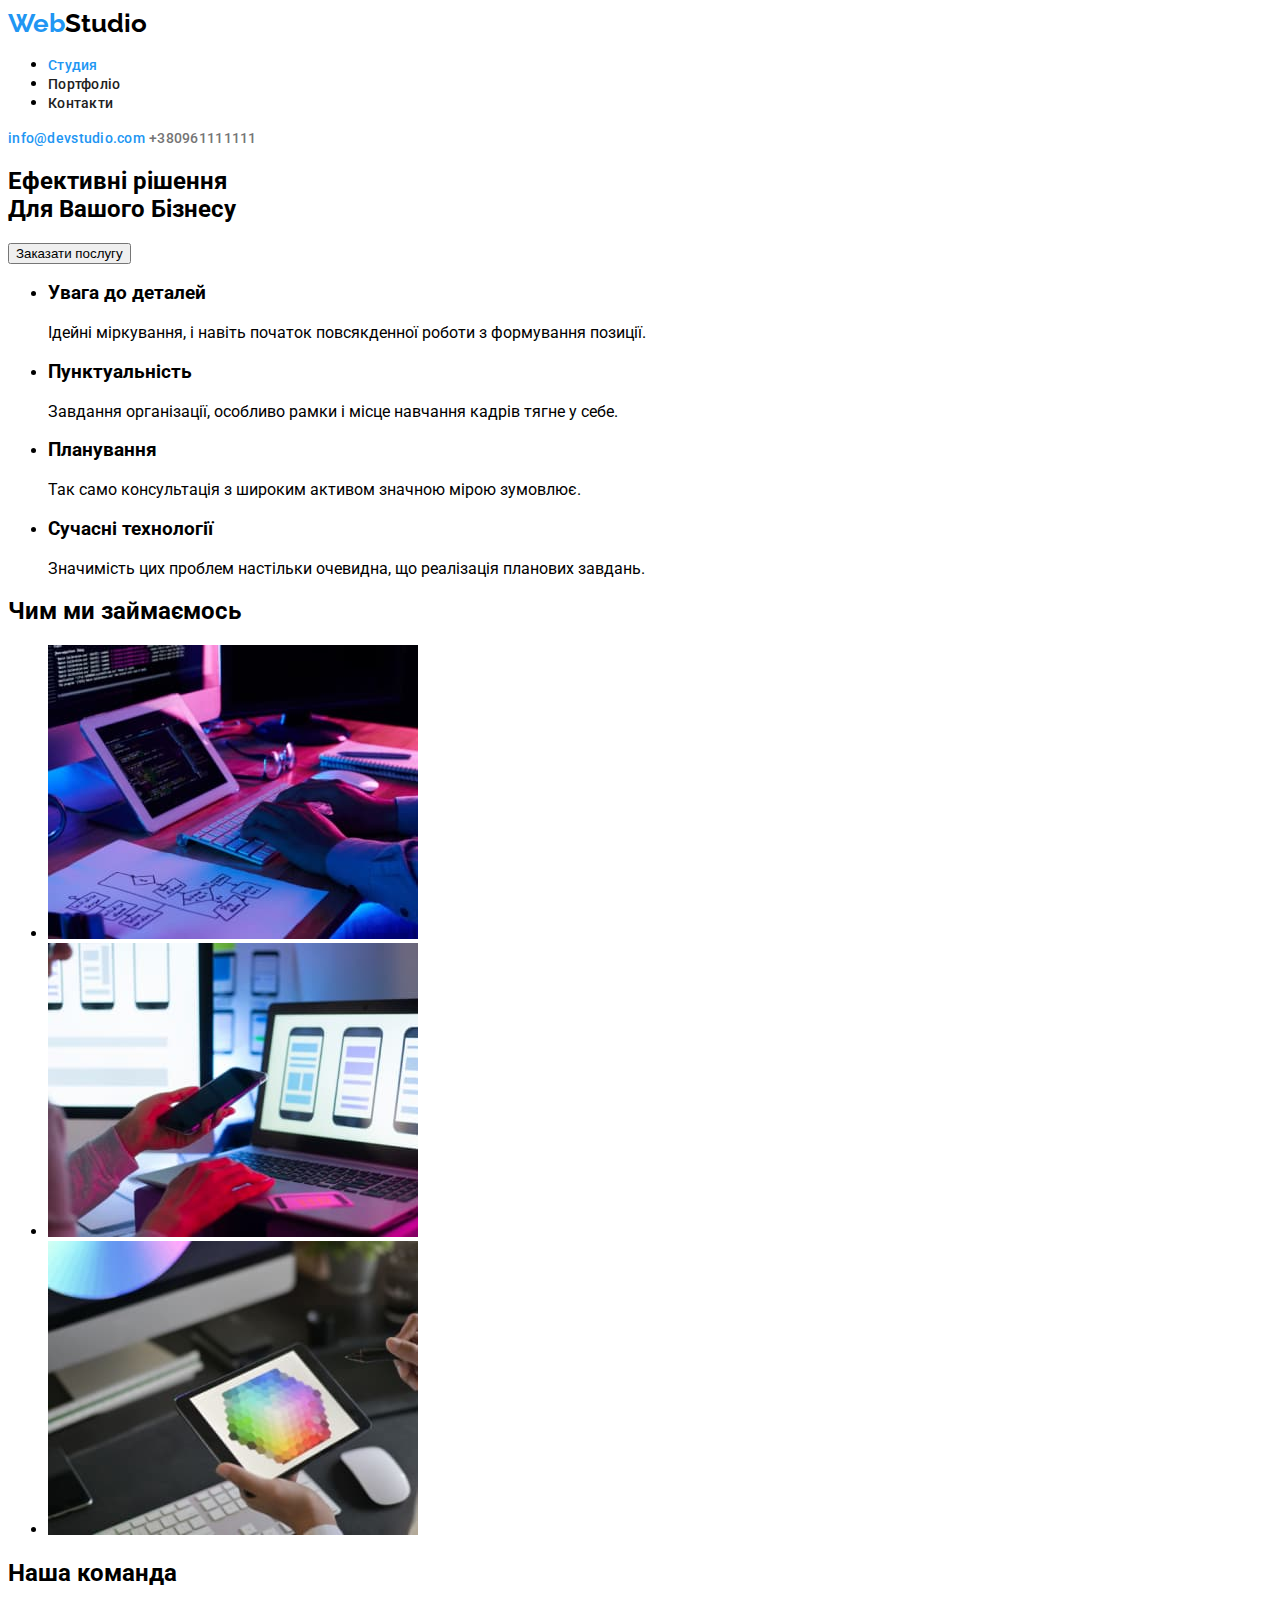
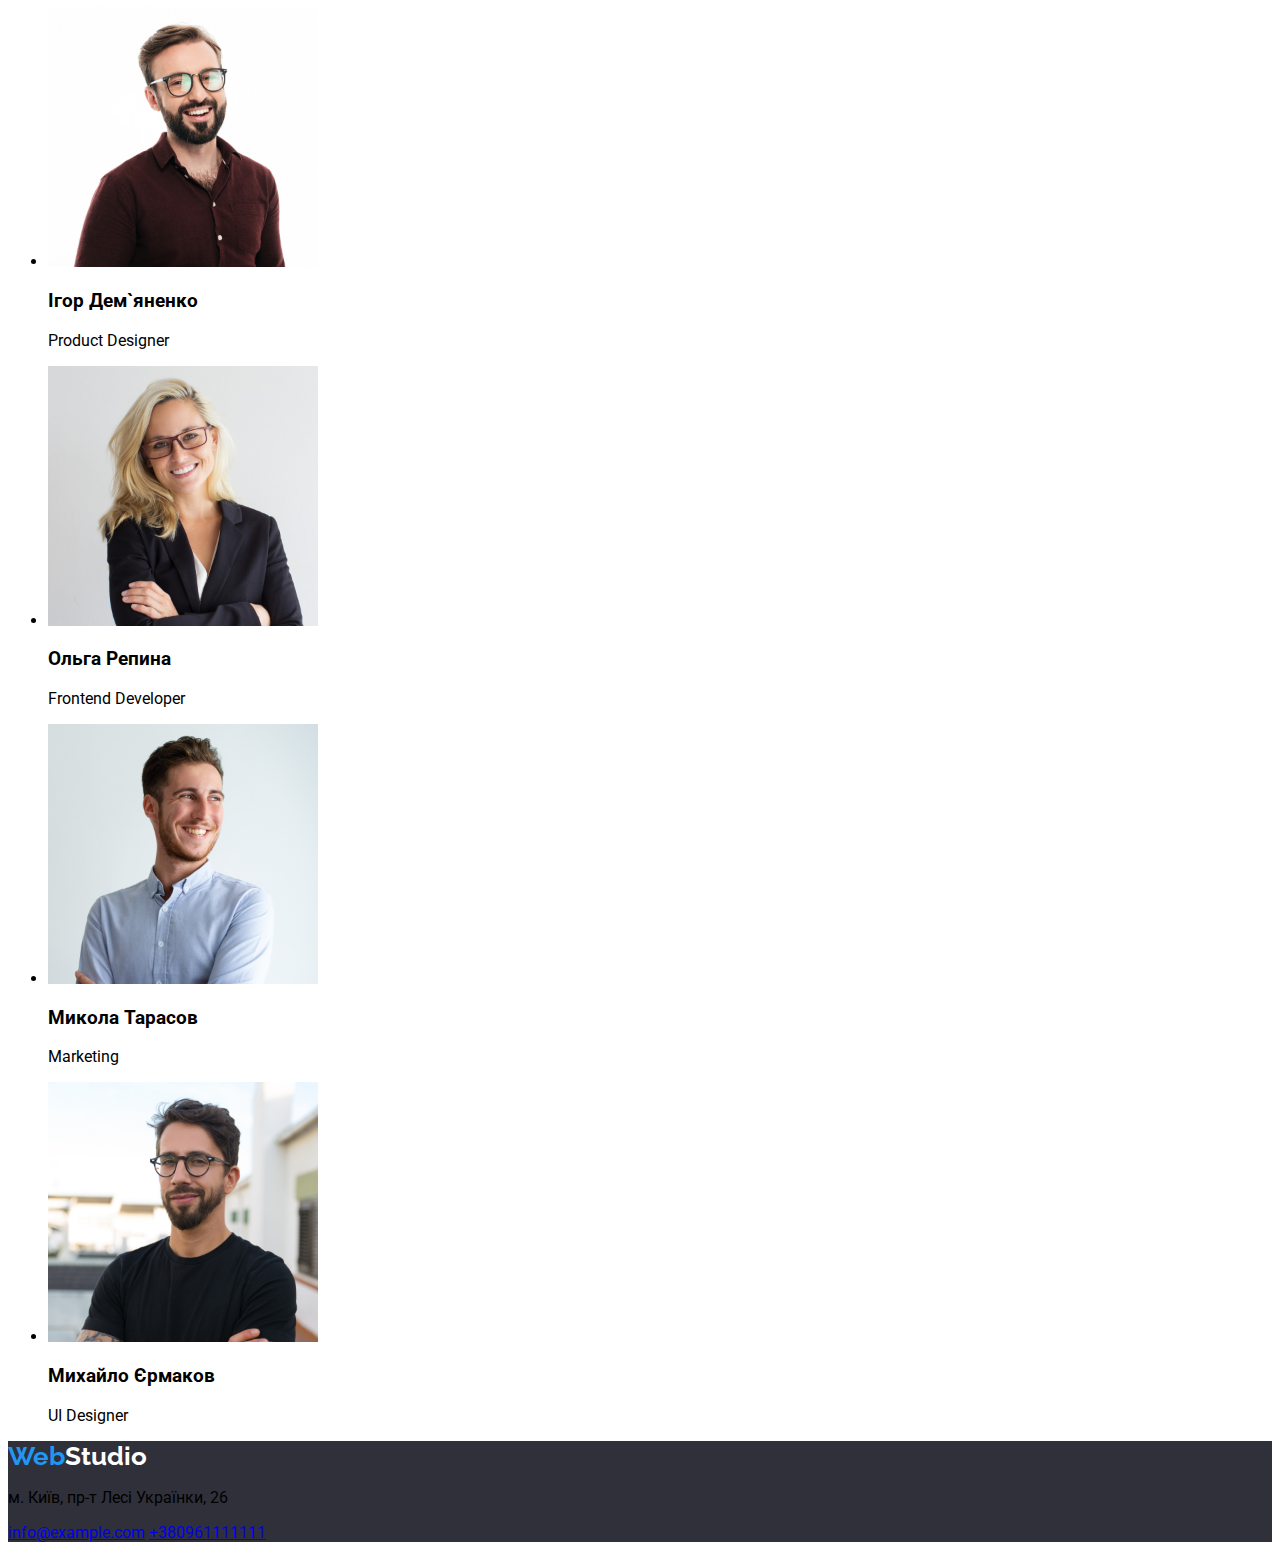
==== index.html @ 63284fcf "styles index" ====
<!DOCTYPE html>
<html lang="en">
  <head>
    <meta charset="UTF-8" />
    <meta http-equiv="X-UA-Compatible" content="IE=edge" />
    <meta name="viewport" content="width=device-width, initial-scale=1.0" />
    <title>Веб студія.Ефективні рішення для вашого бізнесу</title>
    <link rel="preconnect" href="https://fonts.googleapis.com" />
    <link rel="preconnect" href="https://fonts.gstatic.com" crossorigin />
    <link
      href="https://fonts.googleapis.com/css2?family=Raleway:wght@700&family=Roboto:wght@400;500;700;900&display=swap"
      rel="stylesheet"
    />
    <link rel="stylesheet" href="./css/styles.css" />
  </head>
  <body class="body">
    <header class="header">
      <nav class="header-nav">
        <a lang="en" class="logo" href="./index.html"
          ><span class="blue-logo">Web</span>Studio</a
        >
        <ul class="header-list">
          <li class="header-item">
            <a href="./index.html" class="header-link active-link">Студия</a>
          </li>
          <li class="header-item">
            <a href="./portfolio.html" class="header-link">Портфоліо</a>
          </li>
          <li class="header-item">
            <a href="./contacts.html" class="header-link">Контакти</a>
          </li>
        </ul>
      </nav>
      <a href="mailto:info@devstudio.com" class="header-mail active-mail"
        >info@devstudio.com</a
      >
      <a href="tel:+380961111111" class="header-tel active-tel"
        >+380961111111</a
      >
    </header>
    <main>
      <section>
        <h2>Ефективні рішення <br />Для Вашого Бізнесу</h2>
        <button type="button" class="button">Заказати послугу</button>
      </section>
      <section>
        <ul>
          <li>
            <h3>Увага до деталей</h3>
            <p>
              Ідейні міркування, і навіть початок повсякденної роботи з
              формування позиції.
            </p>
          </li>
          <li>
            <h3>Пунктуальність</h3>
            <p>
              Завдання організації, особливо рамки і місце навчання кадрів тягне
              у себе.
            </p>
          </li>
          <li>
            <h3>Планування</h3>
            <p>
              Так само консультація з широким активом значною мірою зумовлює.
            </p>
          </li>
          <li>
            <h3>Сучасні технології</h3>
            <p>
              Значимість цих проблем настільки очевидна, що реалізація планових
              завдань.
            </p>
          </li>
        </ul>
      </section>
      <section>
        <h2>Чим ми займаємось</h2>
        <ul>
          <li><img src="./images/box1.jpg" alt="Лептоп" width="370" /></li>
          <li><img src="./images/box2.jpg" alt="Смартфон" width="370" /></li>
          <li><img src="./images/box3.jpg" alt="Планшет" width="370" /></li>
        </ul>
      </section>
      <section>
        <h2>Наша команда</h2>
        <ul>
          <li>
            <img src="./images/img01.jpg" alt="Product Designer" width="270" />
            <h3>Ігор Дем`яненко</h3>
            <p>Product Designer</p>
          </li>
          <li>
            <img
              src="./images/img02.jpg"
              alt="Frontend Developer"
              width="270"
            />
            <h3>Ольга Репина</h3>
            <p>Frontend Developer</p>
          </li>
          <li>
            <img src="./images/img03.jpg" alt="Marketing" width="270" />
            <h3>Микола Тарасов</h3>
            <p>Marketing</p>
          </li>
          <li>
            <img src="./images/img04.jpg" alt="UI Designer" width="270" />
            <h3>Михайло Єрмаков</h3>
            <p>UI Designer</p>
          </li>
        </ul>
      </section>
    </main>
    <footer class="footer">
      <a lang="en" class="footer-logo" href="./index.html"
        ><span class="blue-logo">Web</span>Studio</a
      >
      <address class="footer-adress">
        <p>м. Київ, пр-т Лесі Українки, 26</p>
        <a href="mailto:info@example.com">info@example.com</a>
        <a href="tel:+380991111111">+380961111111</a>
      </address>
    </footer>
  </body>
</html>
---- css/styles.css ----
.body {
  background-color: #ffffff;
  font-family: Roboto, sans-serif;
}
.header {
}
:root {
  --black-color: #000000;
  --accent-color: #2196f3;
  --primary-bgc: #ffffff;
}
.footer-logo,
.logo {
  text-decoration: none;
  color: var(--black-color);
  font-family: Raleway, sans-serif;
  font-weight: 700;
  font-size: 26px;
  line-height: 1.19;
}
.blue-logo {
  color: var(--accent-color);
}

.footer-logo {
  color: var(--primary-bgc);
}
.header-link {
  text-decoration: none;
  font-weight: 500;
  font-size: 14px;
  line-height: 1.14;
  letter-spacing: 0.02em;
  color: #212121;
}
.active-link {
  color: var(--accent-color);
}
.header-mail,
.header-tel {
  text-decoration: none;
  font-weight: 500;
  font-size: 14px;
  line-height: 1.14;
  letter-spacing: 0.02em;
  color: #757575;
}
.active-mail,
.active-tel:hover {
  color: var(--accent-color);
}
.title {
  font-size: 18 px;
  font-weight: 700;
  line-height: 0.5;
}
.text {
  color: #757575;
  font-size: 16 px;
  line-height: 1.875;
}
.main-btn {
}
. .btn {
  font-family: inherit;
  font-size: 16px;
  line-height: 1.625;
  text-align: center;
  letter-spacing: 0.03em;
  color: #212121;
}
.btn:hover,
.btn:focus {
  background-color: #2196f3;
  color: #ffffff;
}

.*btn-web {
  position: absolute;
  width: 128px;
  height: 38px;
  left: 575px;
  top: 178px;
}
.*main-btn {
  color: #212121;
  background-color: #f5f4fa;
  font-size: 16 px;
  font-weight: 500;
  line-height: 1.875;
}
.*btn-about {
  position: absolute;
  width: 73px;
  height: 38px;
  left: 494px;
  top: 178px;
}
.footer {
  background: #2f303a;
}
.footer-adress {
  text-decoration: none;
  font-style: normal;
}
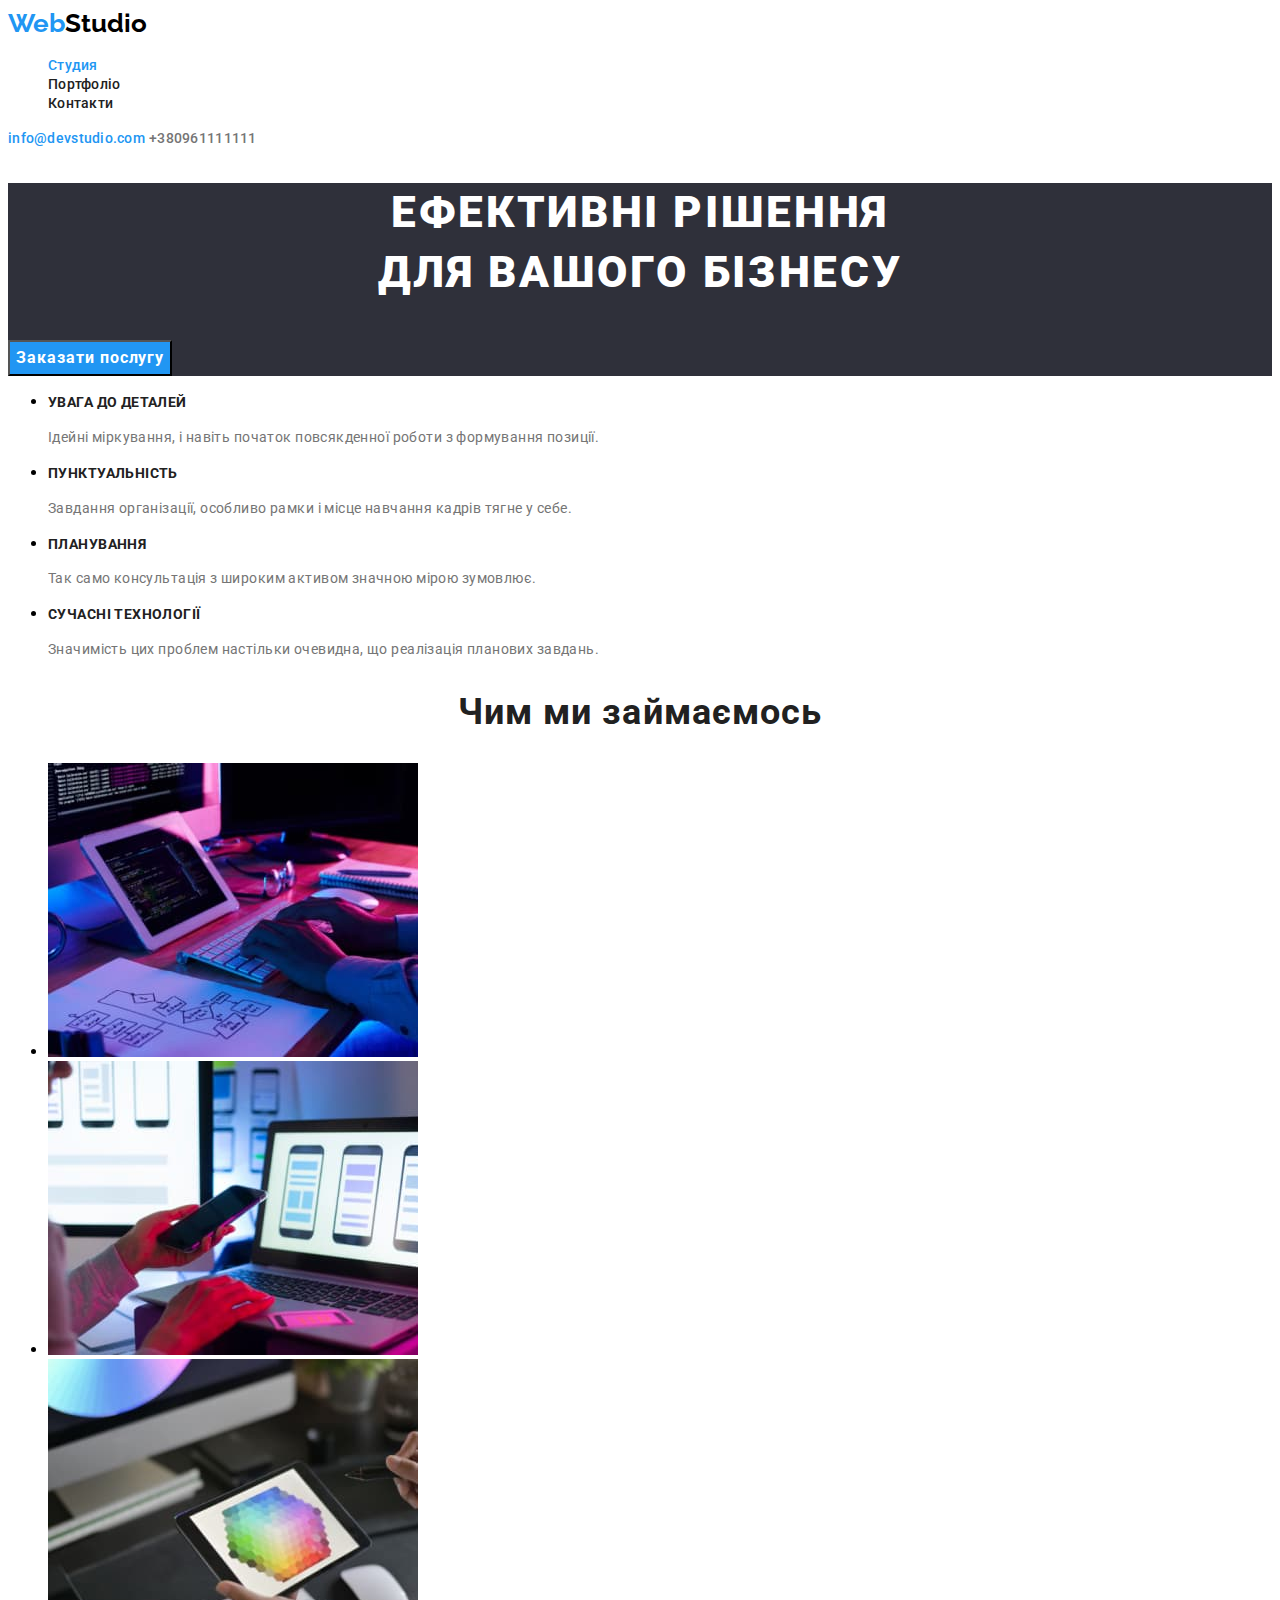
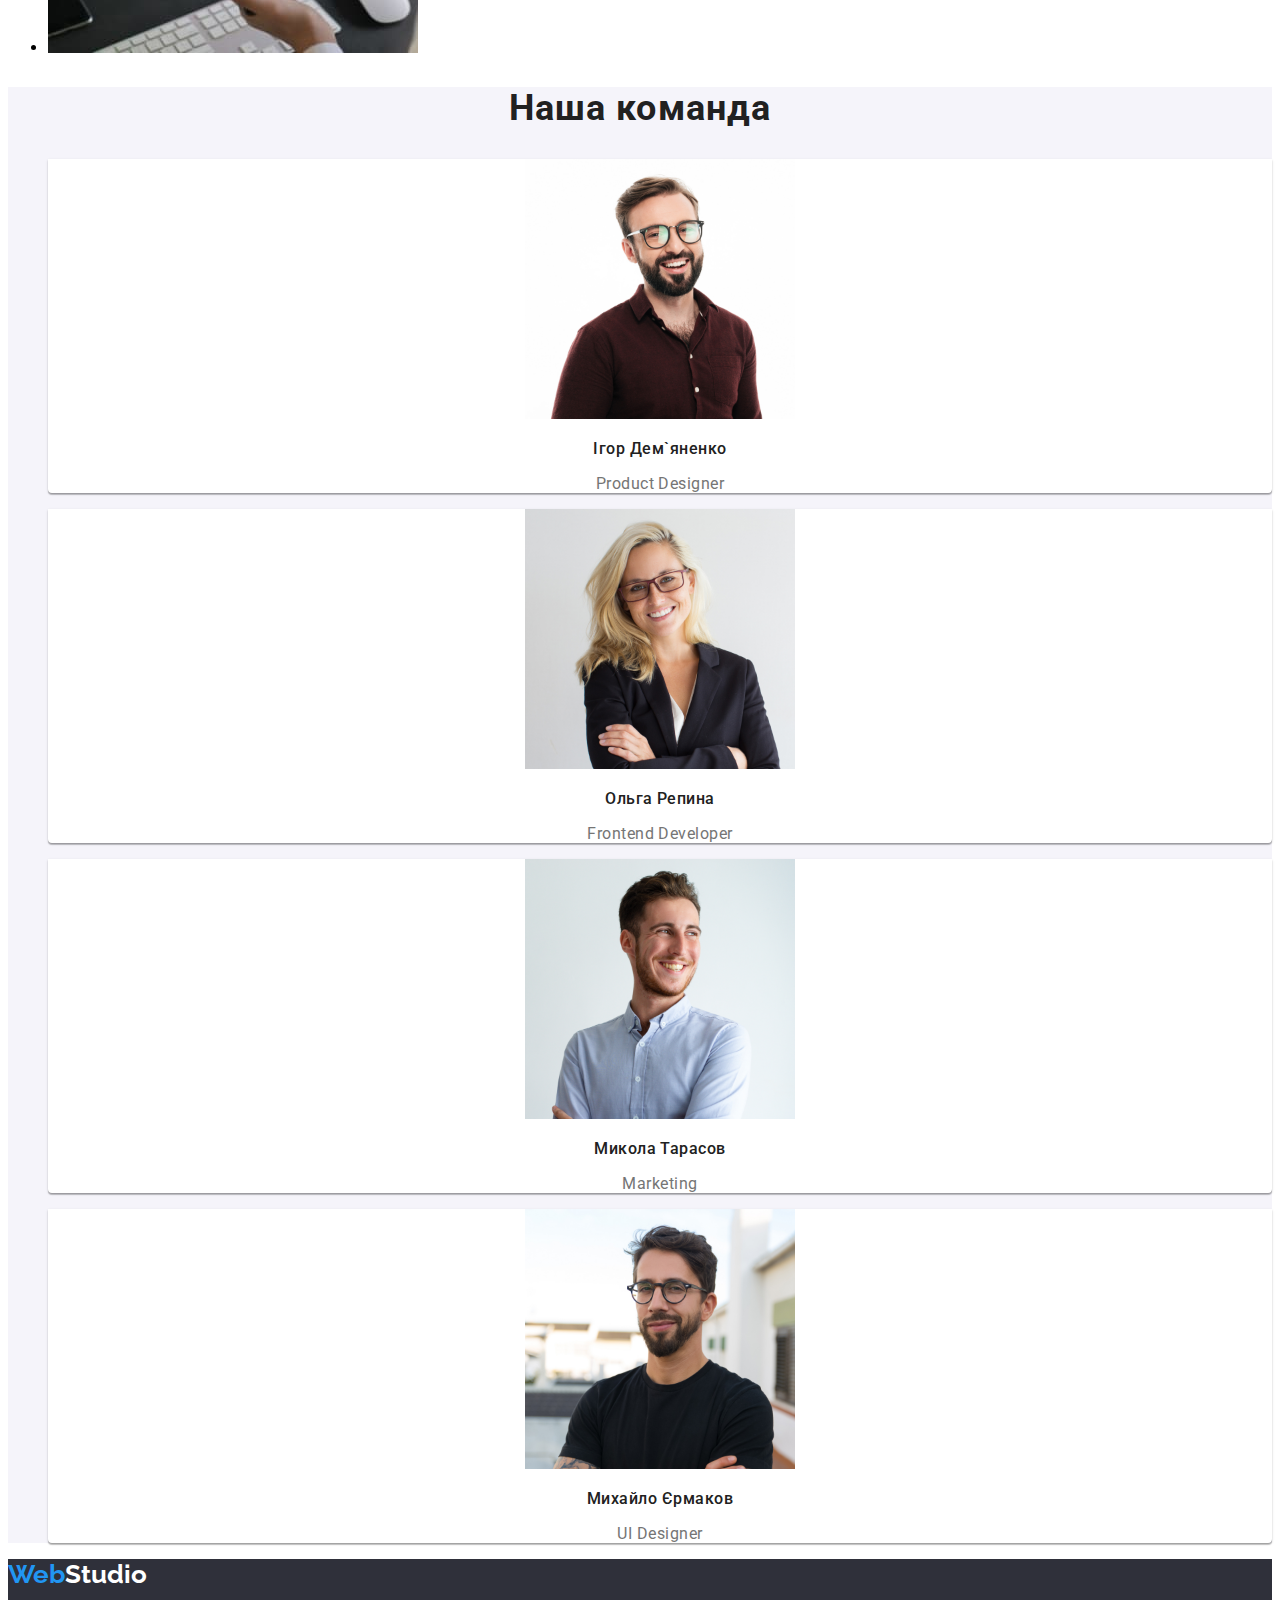
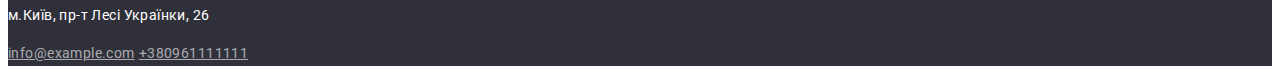
==== commit 15ca6891: "style portfolio" ====
--- a/index.html
+++ b/index.html
@@ -39,75 +39,97 @@
       >
     </header>
     <main>
-      <section>
-        <h2>Ефективні рішення <br />Для Вашого Бізнесу</h2>
-        <button type="button" class="button">Заказати послугу</button>
+      <section class="hero">
+        <h2 class="hero-title">Ефективні рішення <br />Для Вашого Бізнесу</h2>
+        <button type="button" class="hero-btn">Заказати послугу</button>
       </section>
       <section>
         <ul>
-          <li>
-            <h3>Увага до деталей</h3>
-            <p>
+          <li class="preference">
+            <h3 class="preference-title">Увага до деталей</h3>
+            <p class="preference-text">
               Ідейні міркування, і навіть початок повсякденної роботи з
               формування позиції.
             </p>
           </li>
           <li>
-            <h3>Пунктуальність</h3>
-            <p>
+            <h3 class="preference-title">Пунктуальність</h3>
+            <p class="preference-text">
               Завдання організації, особливо рамки і місце навчання кадрів тягне
               у себе.
             </p>
           </li>
           <li>
-            <h3>Планування</h3>
-            <p>
+            <h3 class="preference-title">Планування</h3>
+            <p class="preference-text">
               Так само консультація з широким активом значною мірою зумовлює.
             </p>
           </li>
           <li>
-            <h3>Сучасні технології</h3>
-            <p>
+            <h3 class="preference-title">Сучасні технології</h3>
+            <p class="preference-text">
               Значимість цих проблем настільки очевидна, що реалізація планових
               завдань.
             </p>
           </li>
         </ul>
       </section>
-      <section>
-        <h2>Чим ми займаємось</h2>
-        <ul>
-          <li><img src="./images/box1.jpg" alt="Лептоп" width="370" /></li>
-          <li><img src="./images/box2.jpg" alt="Смартфон" width="370" /></li>
-          <li><img src="./images/box3.jpg" alt="Планшет" width="370" /></li>
+      <section class="work">
+        <h2 class="work-title">Чим ми займаємось</h2>
+        <ul class="work-list">
+          <li class="list-image-lap">
+            <img src="./images/box1.jpg" alt="Лептоп" width="370" />
+          </li>
+          <li class="list-image-smart">
+            <img src="./images/box2.jpg" alt="Смартфон" width="370" />
+          </li>
+          <li class="list-image-plan">
+            <img src="./images/box3.jpg" alt="Планшет" width="370" />
+          </li>
         </ul>
       </section>
-      <section>
-        <h2>Наша команда</h2>
-        <ul>
-          <li>
-            <img src="./images/img01.jpg" alt="Product Designer" width="270" />
-            <h3>Ігор Дем`яненко</h3>
-            <p>Product Designer</p>
+      <section class="team">
+        <h2 class="team-title">Наша команда</h2>
+        <ul class="team-list">
+          <li class="team-item-ihor">
+            <img
+              class="image-igor"
+              src="./images/img01.jpg"
+              alt="Product Designer"
+              width="270"
+            />
+            <h3 class="team-name">Ігор Дем`яненко</h3>
+            <p class="team-trade">Product Designer</p>
           </li>
-          <li>
+          <li class="team-item-olha">
             <img
+              class="image-olha"
               src="./images/img02.jpg"
               alt="Frontend Developer"
               width="270"
             />
-            <h3>Ольга Репина</h3>
-            <p>Frontend Developer</p>
+            <h3 class="team-name">Ольга Репина</h3>
+            <p class="team-trade">Frontend Developer</p>
           </li>
-          <li>
-            <img src="./images/img03.jpg" alt="Marketing" width="270" />
-            <h3>Микола Тарасов</h3>
-            <p>Marketing</p>
+          <li class="team-item-nik">
+            <img
+              class="image-nik"
+              src="./images/img03.jpg"
+              alt="Marketing"
+              width="270"
+            />
+            <h3 class="team-name">Микола Тарасов</h3>
+            <p class="team-trade">Marketing</p>
           </li>
-          <li>
-            <img src="./images/img04.jpg" alt="UI Designer" width="270" />
-            <h3>Михайло Єрмаков</h3>
-            <p>UI Designer</p>
+          <li class="team-item-miha">
+            <img
+              class="image-miha"
+              src="./images/img04.jpg"
+              alt="UI Designer"
+              width="270"
+            />
+            <h3 class="team-name">Михайло Єрмаков</h3>
+            <p class="team-trade">UI Designer</p>
           </li>
         </ul>
       </section>
@@ -116,10 +138,12 @@
       <a lang="en" class="footer-logo" href="./index.html"
         ><span class="blue-logo">Web</span>Studio</a
       >
-      <address class="footer-adress">
-        <p>м. Київ, пр-т Лесі Українки, 26</p>
-        <a href="mailto:info@example.com">info@example.com</a>
-        <a href="tel:+380991111111">+380961111111</a>
+      <address>
+        <p class="footer-adress">м.Київ, пр-т Лесі Українки, 26</p>
+        <a href="mailto:info@example.com" class="footer-mail"
+          >info@example.com</a
+        >
+        <a href="tel:+380991111111" class="footer-tel">+380961111111</a>
       </address>
     </footer>
   </body>
--- a/css/styles.css
+++ b/css/styles.css
@@ -1,13 +1,17 @@
 .body {
   background-color: #ffffff;
   font-family: Roboto, sans-serif;
-}
-.header {
 }
 :root {
   --black-color: #000000;
   --accent-color: #2196f3;
   --primary-bgc: #ffffff;
+  --black-link: #212121;
+  --grey-heder: #757575;
+  --black-hero: #2f303a;
+  --blue-hover: #188ce8;
+  --team-bg: #f5f4fa;
+  --border-white: #eeeeee;
 }
 .footer-logo,
 .logo {
@@ -21,7 +25,6 @@
 .blue-logo {
   color: var(--accent-color);
 }
-
 .footer-logo {
   color: var(--primary-bgc);
 }
@@ -31,51 +34,164 @@
   font-size: 14px;
   line-height: 1.14;
   letter-spacing: 0.02em;
-  color: #212121;
+  color: var(--black-link);
 }
 .active-link {
   color: var(--accent-color);
 }
-.header-mail,
-.header-tel {
+
+.header-tel,
+.header-mail {
   text-decoration: none;
   font-weight: 500;
   font-size: 14px;
   line-height: 1.14;
   letter-spacing: 0.02em;
-  color: #757575;
+  color: var(--grey-heder);
 }
 .active-mail,
 .active-tel:hover {
   color: var(--accent-color);
 }
-.title {
-  font-size: 18 px;
-  font-weight: 700;
-  line-height: 0.5;
-}
-.text {
-  color: #757575;
-  font-size: 16 px;
+.hero {
+  background: var(--black-hero);
+}
+.hero-title {
+  font-weight: 900;
+  font-size: 44px;
+  line-height: 1.36;
+  text-align: center;
+  letter-spacing: 0.06em;
+  text-transform: uppercase;
+  color: var(--primary-bgc);
+}
+.hero-btn {
+  background-color: var(--accent-color);
+  font-family: inherit;
+  font-weight: 700;
+  font-size: 16px;
   line-height: 1.875;
-}
-.main-btn {
-}
-. .btn {
-  font-family: inherit;
-  font-size: 16px;
-  line-height: 1.625;
-  text-align: center;
-  letter-spacing: 0.03em;
-  color: #212121;
-}
-.btn:hover,
-.btn:focus {
-  background-color: #2196f3;
-  color: #ffffff;
-}
-
-.*btn-web {
+  align-items: center;
+  text-align: center;
+  letter-spacing: 0.06em;
+  color: var(--primary-bgc);
+}
+.hero-btn:hover,
+.hero-btn:focus {
+  background-color: var(--blue-hover);
+  color: var(--primary-bgc);
+}
+.preference {
+}
+.preference-title {
+  font-weight: 700;
+  font-size: 14px;
+  line-height: 1.14;
+  letter-spacing: 0.03em;
+  text-transform: uppercase;
+  color: var(--black-link);
+}
+.preference-text {
+  font-weight: 400;
+  font-size: 14px;
+  line-height: 24px;
+  letter-spacing: 0.03em;
+  color: var(--grey-heder);
+}
+/*.work {
+}*/
+.work-title {
+  font-weight: 700;
+  font-size: 36px;
+  line-height: 1.17;
+  text-align: center;
+  letter-spacing: 0.03em;
+  color: var(--black-link);
+}
+/*.work-list {
+}
+.list-image-lap {
+}
+.list-image-smart {
+}
+.list-image-plan {
+}*/
+
+.team {
+  background-color: var(--team-bg);
+}
+.team-title {
+  font-weight: 700;
+  font-size: 36px;
+  line-height: 1.17;
+  text-align: center;
+  letter-spacing: 0.03em;
+  color: var(--black-link);
+}
+
+.team-list,
+.header-list,
+.main-btn,
+.main-item {
+  list-style-type: none;
+}
+.team-item-ihor {
+  background: var(--primary-bgc);
+  text-align: center;
+  color: var(--black-link);
+  box-shadow: 0px 1px 3px rgba(0, 0, 0, 0.12), 0px 1px 1px rgba(0, 0, 0, 0.14),
+    0px 2px 1px rgba(0, 0, 0, 0.2);
+  border-radius: 0px 0px 4px 4px;
+}
+.image-igor {
+  background: url(4853);
+  border-radius: 0px;
+}
+.team-item-olha {
+  background: var(--primary-bgc);
+  text-align: center;
+  color: var(--black-link);
+  box-shadow: 0px 1px 3px rgba(0, 0, 0, 0.12), 0px 1px 1px rgba(0, 0, 0, 0.14),
+    0px 2px 1px rgba(0, 0, 0, 0.2);
+  border-radius: 0px 0px 4px 4px;
+}
+.team-item-nik {
+  background: var(--primary-bgc);
+  text-align: center;
+  box-shadow: 0px 1px 3px rgba(0, 0, 0, 0.12), 0px 1px 1px rgba(0, 0, 0, 0.14),
+    0px 2px 1px rgba(0, 0, 0, 0.2);
+  border-radius: 0px 0px 4px 4px;
+}
+.team-item-miha {
+  background: var(--primary-bgc);
+  text-align: center;
+  box-shadow: 0px 1px 3px rgba(0, 0, 0, 0.12), 0px 1px 1px rgba(0, 0, 0, 0.14),
+    0px 2px 1px rgba(0, 0, 0, 0.2);
+  border-radius: 0px 0px 4px 4px;
+}
+/*.team-image {
+}
+
+.image-nik,
+.image-miha {
+}*/
+.team-name {
+  font-weight: 500;
+  font-size: 16px;
+  line-height: 1.19;
+  text-align: center;
+  letter-spacing: 0.03em;
+  color: var(--black-link);
+}
+.team-trade {
+  font-weight: 400;
+  font-size: 16px;
+  line-height: 1.19;
+  text-align: center;
+  letter-spacing: 0.03em;
+  color: var(--grey-heder);
+}
+/*btn-web {
   position: absolute;
   width: 128px;
   height: 38px;
@@ -95,11 +211,54 @@
   height: 38px;
   left: 494px;
   top: 178px;
+}*/
+.title {
+  font-size: 18px;
+  font-weight: 700;
+  line-height: 0.5;
+}
+.text {
+  color: var(--grey-heder);
+  font-size: 16px;
+  line-height: 1.875;
+}
+.main-btn {
+}
+.btn {
+  font-family: inherit;
+  line-height: 1.625;
+  text-align: center;
+  letter-spacing: 0.03em;
+  color: var(--black-link);
+}
+.btn:hover,
+.btn:focus {
+  background-color: var(--accent-color);
+  color: var(--primary-bgc);
+}
+.main-item {
+  box-sizing: border-box;
+  background: var(--primary-bgc);
+  border: 1px solid var(--border-white);
 }
 .footer {
-  background: #2f303a;
+  text-decoration: none;
+  background: var(--black-hero);
 }
 .footer-adress {
-  text-decoration: none;
   font-style: normal;
-}
+  font-weight: 400;
+  font-size: 14px;
+  line-height: 1.71;
+  letter-spacing: 0.03em;
+  color: var(--primary-bgc);
+}
+.footer-mail,
+.footer-tel {
+  font-style: normal;
+  font-weight: 400;
+  font-size: 14px;
+  line-height: 1.71;
+  letter-spacing: 0.03em;
+  color: rgba(255, 255, 255, 0.6);
+}
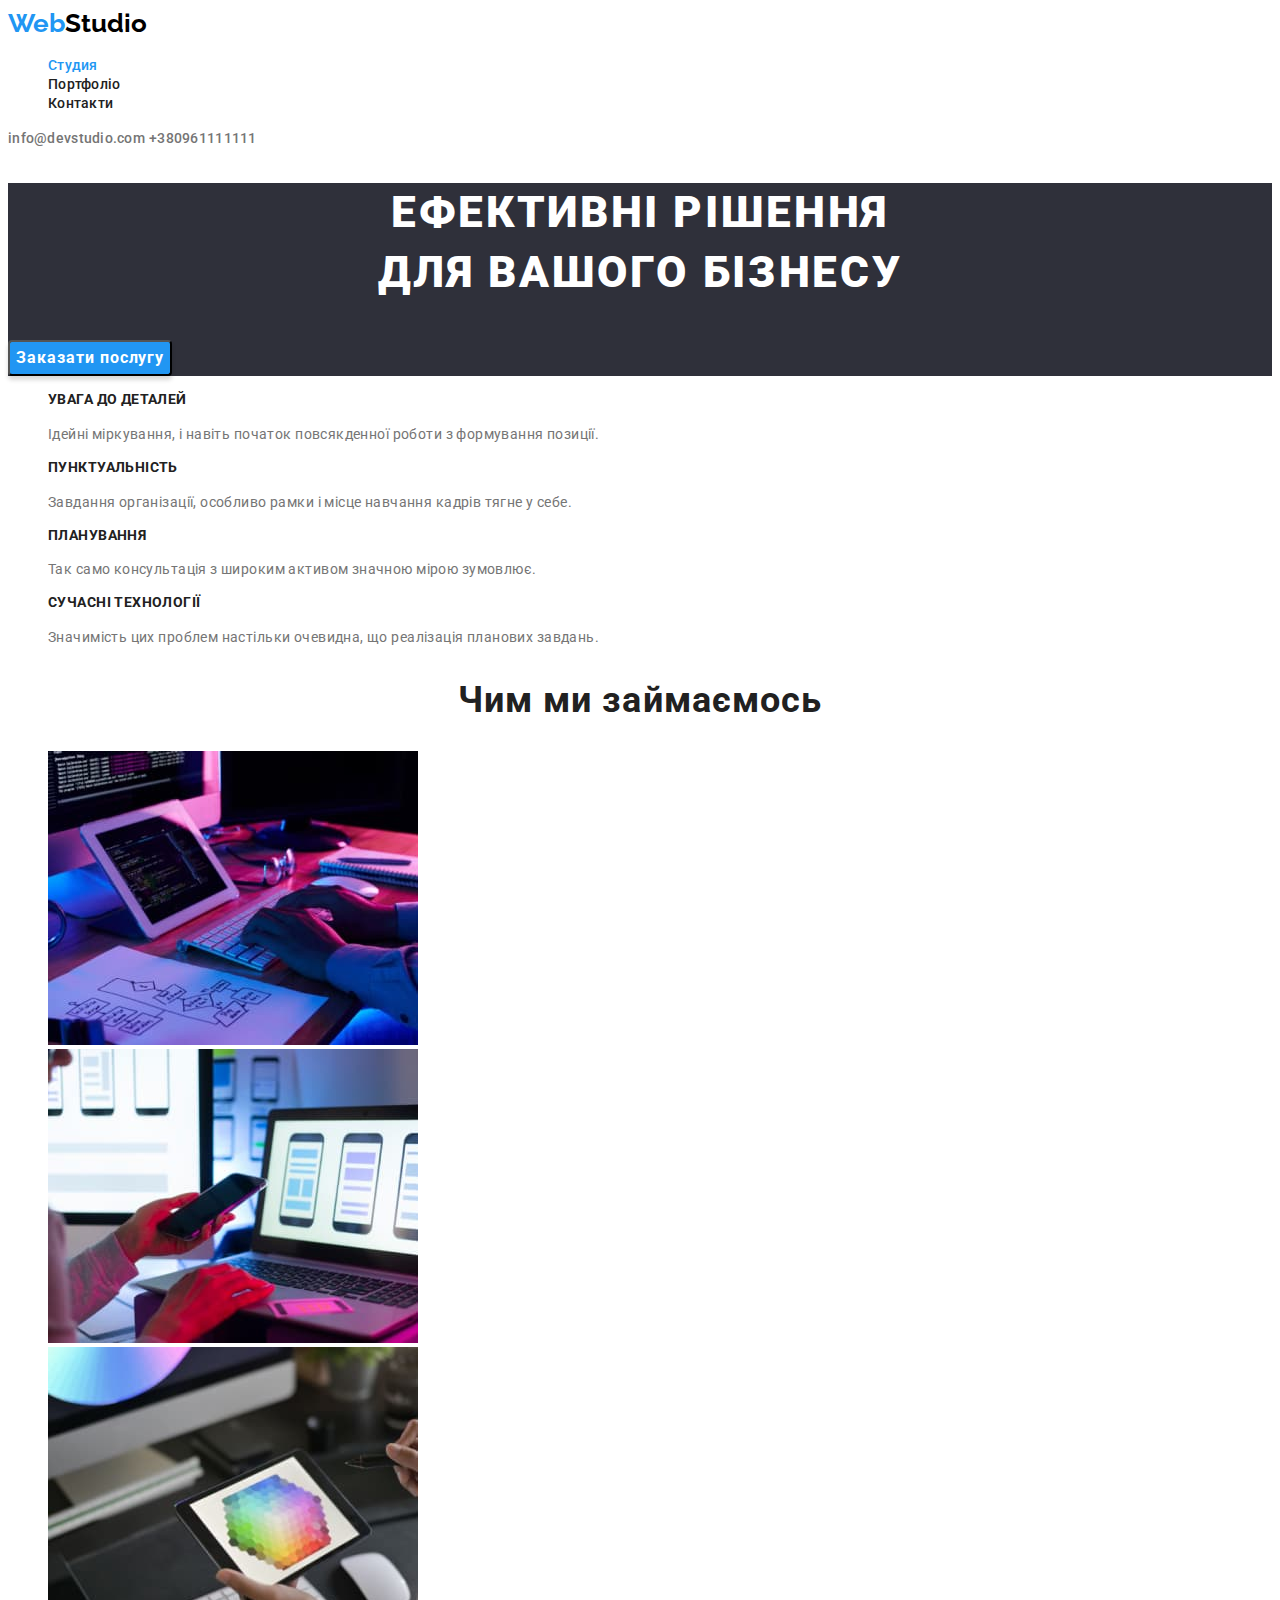
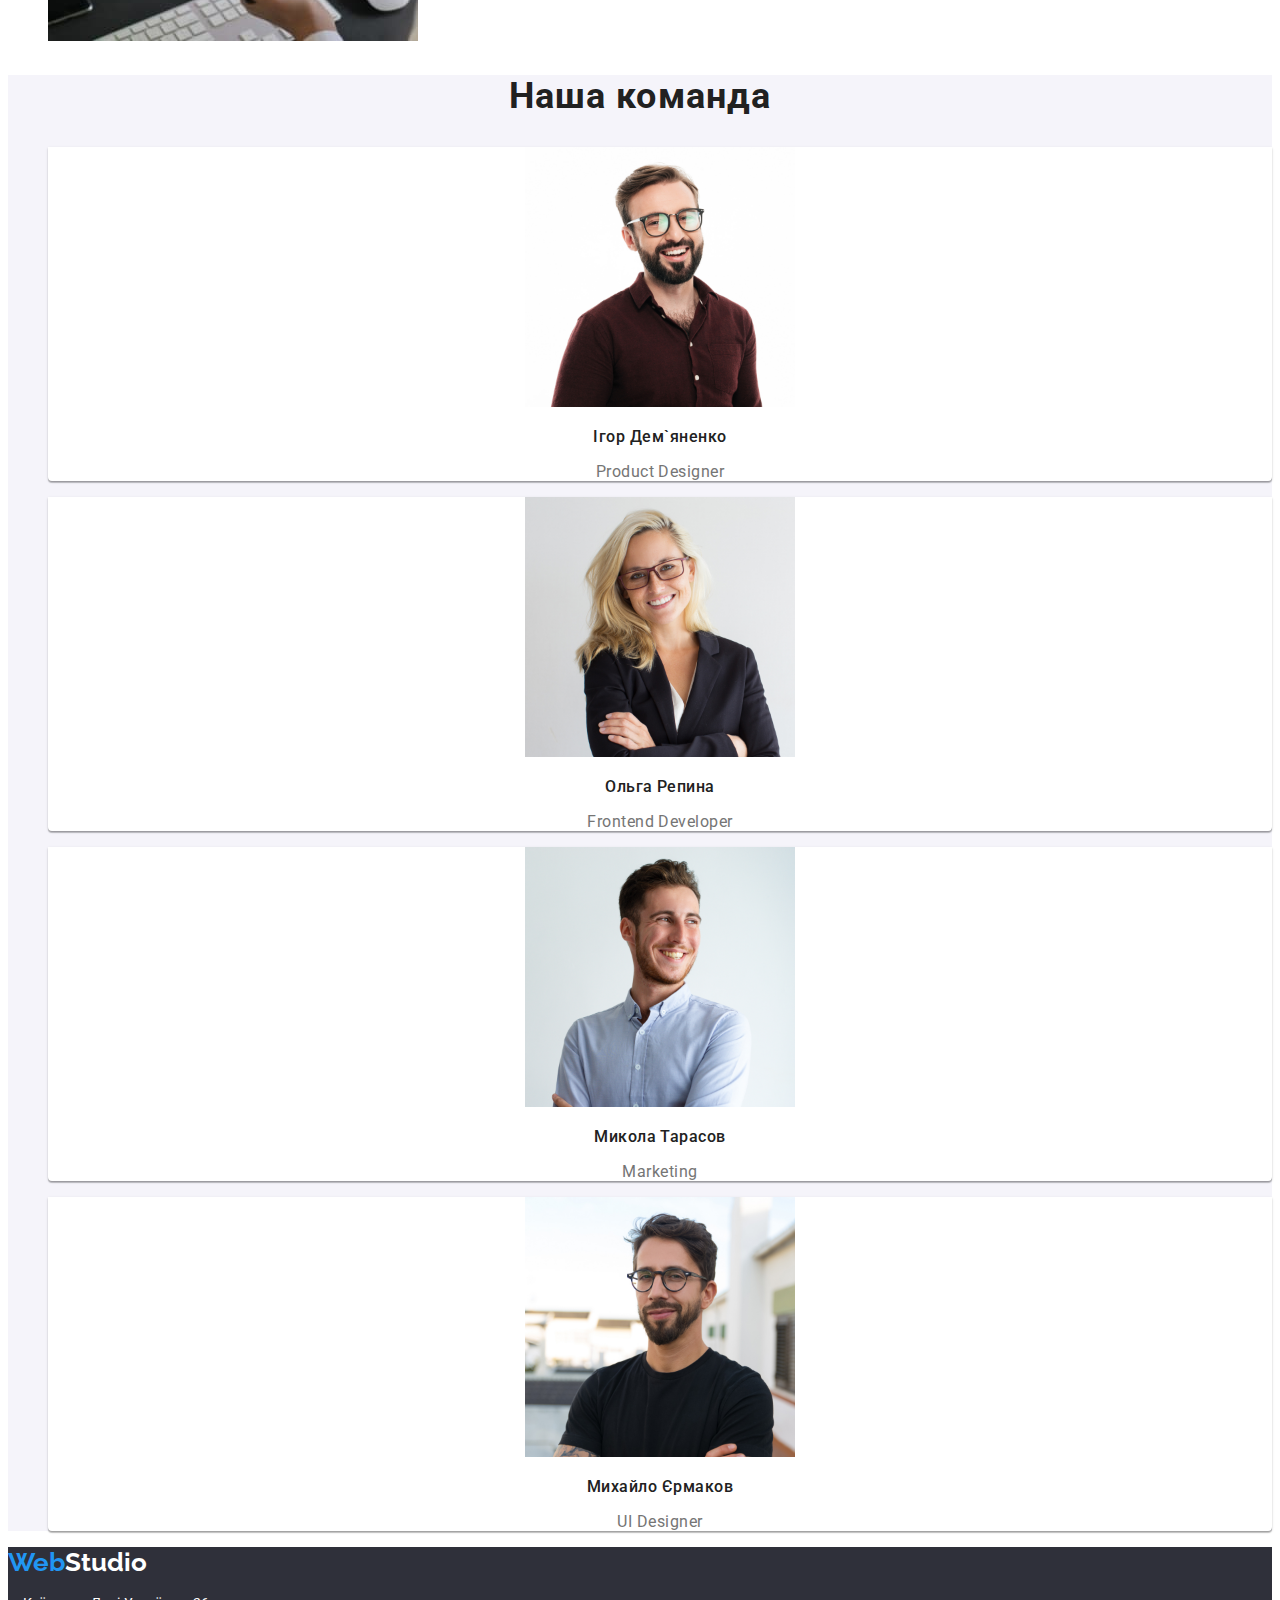
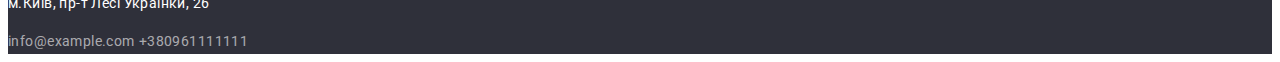
==== commit 0bc6573a: "make a change" ====
--- a/index.html
+++ b/index.html
@@ -31,12 +31,10 @@
           </li>
         </ul>
       </nav>
-      <a href="mailto:info@devstudio.com" class="header-mail active-mail"
+      <a href="mailto:info@devstudio.com" class="header-mail"
         >info@devstudio.com</a
       >
-      <a href="tel:+380961111111" class="header-tel active-tel"
-        >+380961111111</a
-      >
+      <a class="header-tel" href="tel:+380961111111">+380961111111</a>
     </header>
     <main>
       <section class="hero">
@@ -44,22 +42,22 @@
         <button type="button" class="hero-btn">Заказати послугу</button>
       </section>
       <section>
-        <ul>
-          <li class="preference">
+        <ul class="preference">
+          <li class="preference-link">
             <h3 class="preference-title">Увага до деталей</h3>
             <p class="preference-text">
               Ідейні міркування, і навіть початок повсякденної роботи з
               формування позиції.
             </p>
           </li>
-          <li>
+          <li class="preference-link">
             <h3 class="preference-title">Пунктуальність</h3>
             <p class="preference-text">
               Завдання організації, особливо рамки і місце навчання кадрів тягне
               у себе.
             </p>
           </li>
-          <li>
+          <li class="preference-link">
             <h3 class="preference-title">Планування</h3>
             <p class="preference-text">
               Так само консультація з широким активом значною мірою зумовлює.
--- a/css/styles.css
+++ b/css/styles.css
@@ -40,7 +40,14 @@
   color: var(--accent-color);
 }
 
-.header-tel,
+.header-tel {
+  text-decoration: none;
+  font-weight: 500;
+  font-size: 14px;
+  line-height: 1.14;
+  letter-spacing: 0.02em;
+  color: var(--grey-heder);
+}
 .header-mail {
   text-decoration: none;
   font-weight: 500;
@@ -49,10 +56,15 @@
   letter-spacing: 0.02em;
   color: var(--grey-heder);
 }
-.active-mail,
-.active-tel:hover {
-  color: var(--accent-color);
-}
+.header-mail:hover,
+.header-mail:focus {
+  color: var(--accent-color);
+}
+.header-tel:hover,
+.header-tel:focus {
+  color: var(--accent-color);
+}
+
 .hero {
   background: var(--black-hero);
 }
@@ -67,6 +79,7 @@
 }
 .hero-btn {
   background-color: var(--accent-color);
+  border-radius: 4px;
   font-family: inherit;
   font-weight: 700;
   font-size: 16px;
@@ -75,6 +88,7 @@
   text-align: center;
   letter-spacing: 0.06em;
   color: var(--primary-bgc);
+  box-shadow: 0px 4px 4px rgba(0, 0, 0, 0.15);
 }
 .hero-btn:hover,
 .hero-btn:focus {
@@ -129,6 +143,8 @@
   color: var(--black-link);
 }
 
+.work-list,
+.preference,
 .team-list,
 .header-list,
 .main-btn,
@@ -146,6 +162,12 @@
 .image-igor {
   background: url(4853);
   border-radius: 0px;
+}
+.image-olha {
+}
+.image-nik {
+}
+.image-miha {
 }
 .team-item-olha {
   background: var(--primary-bgc);
@@ -215,7 +237,7 @@
 .title {
   font-size: 18px;
   font-weight: 700;
-  line-height: 0.5;
+  line-height: 2;
 }
 .text {
   color: var(--grey-heder);
@@ -225,11 +247,17 @@
 .main-btn {
 }
 .btn {
+  background: var(--team-bg);
+  border-radius: 4px;
   font-family: inherit;
-  line-height: 1.625;
-  text-align: center;
-  letter-spacing: 0.03em;
-  color: var(--black-link);
+  font-style: normal;
+  font-weight: 500;
+  font-size: 16px;
+  line-height: 26px;
+  text-align: center;
+  letter-spacing: 0.03em;
+  color: var(--black-link);
+  text-shadow: 0px 4px 4px rgba(0, 0, 0, 0.25);
 }
 .btn:hover,
 .btn:focus {
@@ -255,6 +283,7 @@
 }
 .footer-mail,
 .footer-tel {
+  text-decoration: none;
   font-style: normal;
   font-weight: 400;
   font-size: 14px;
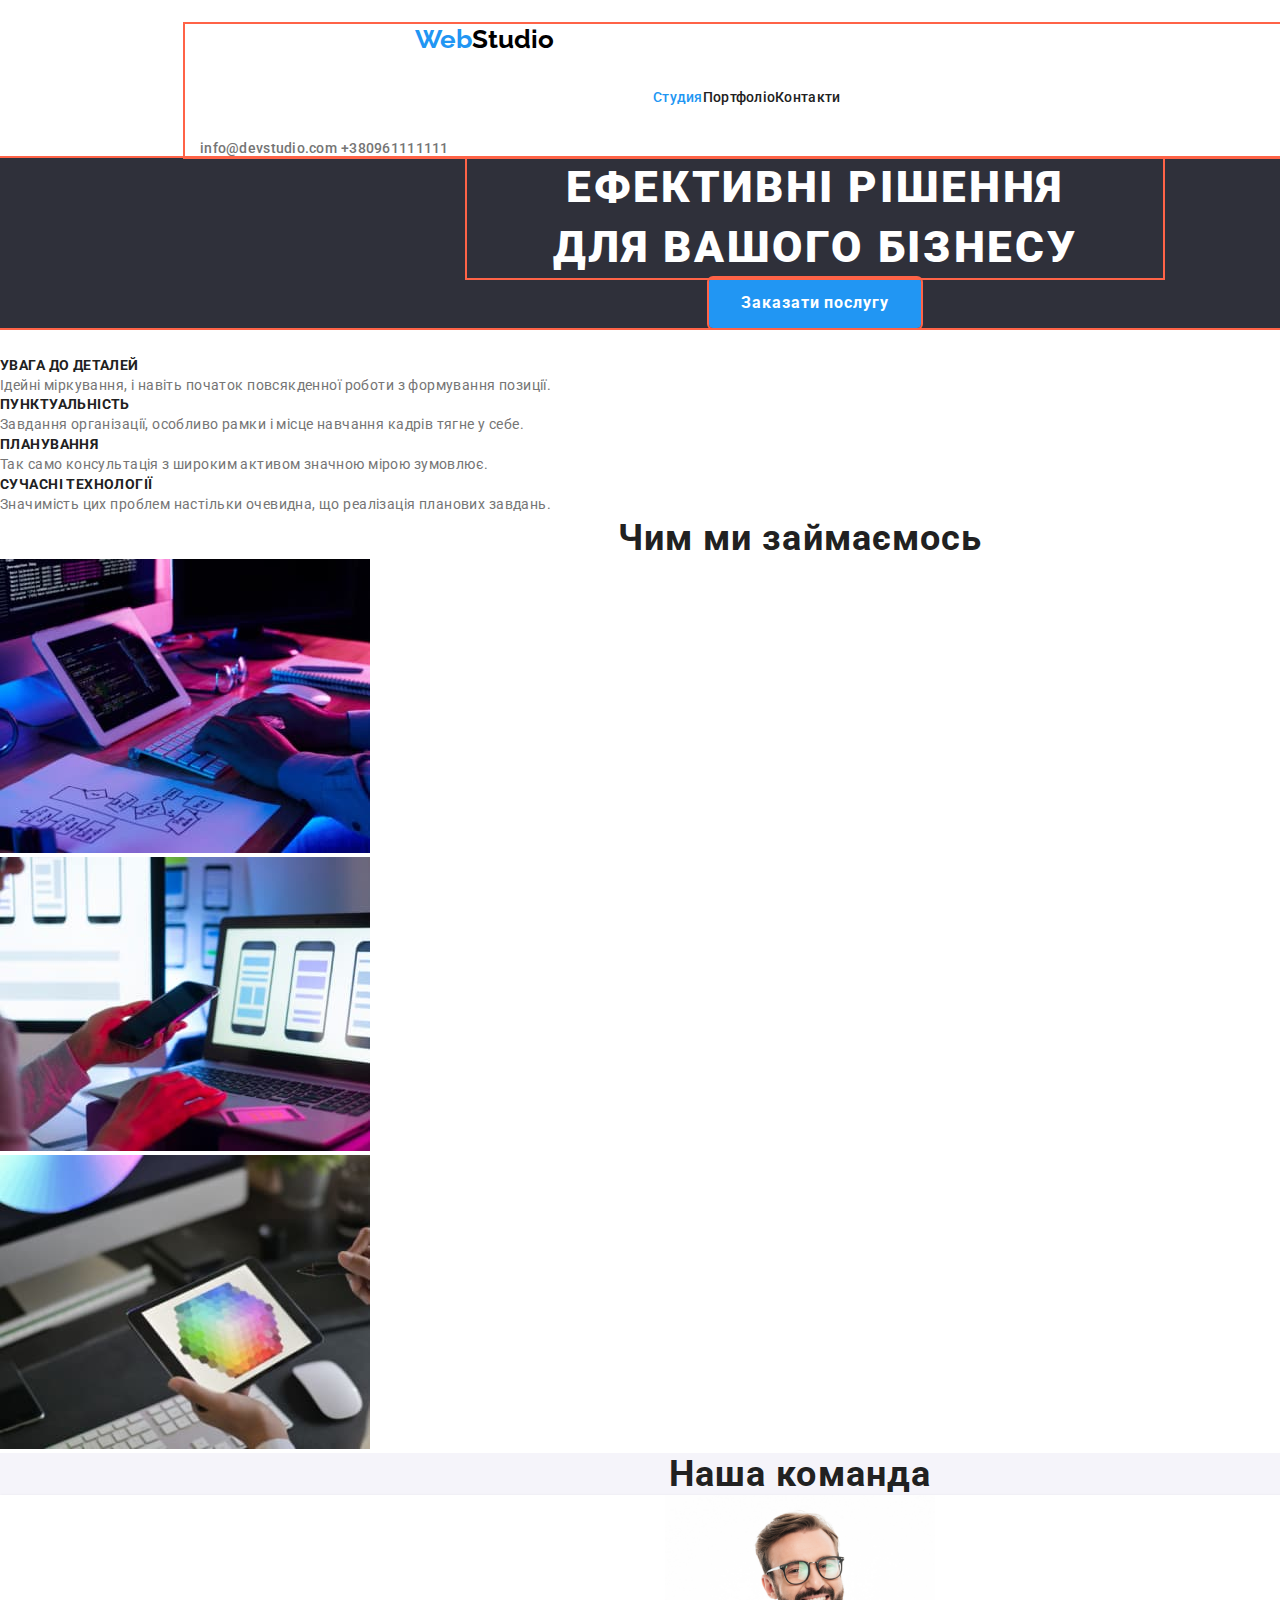
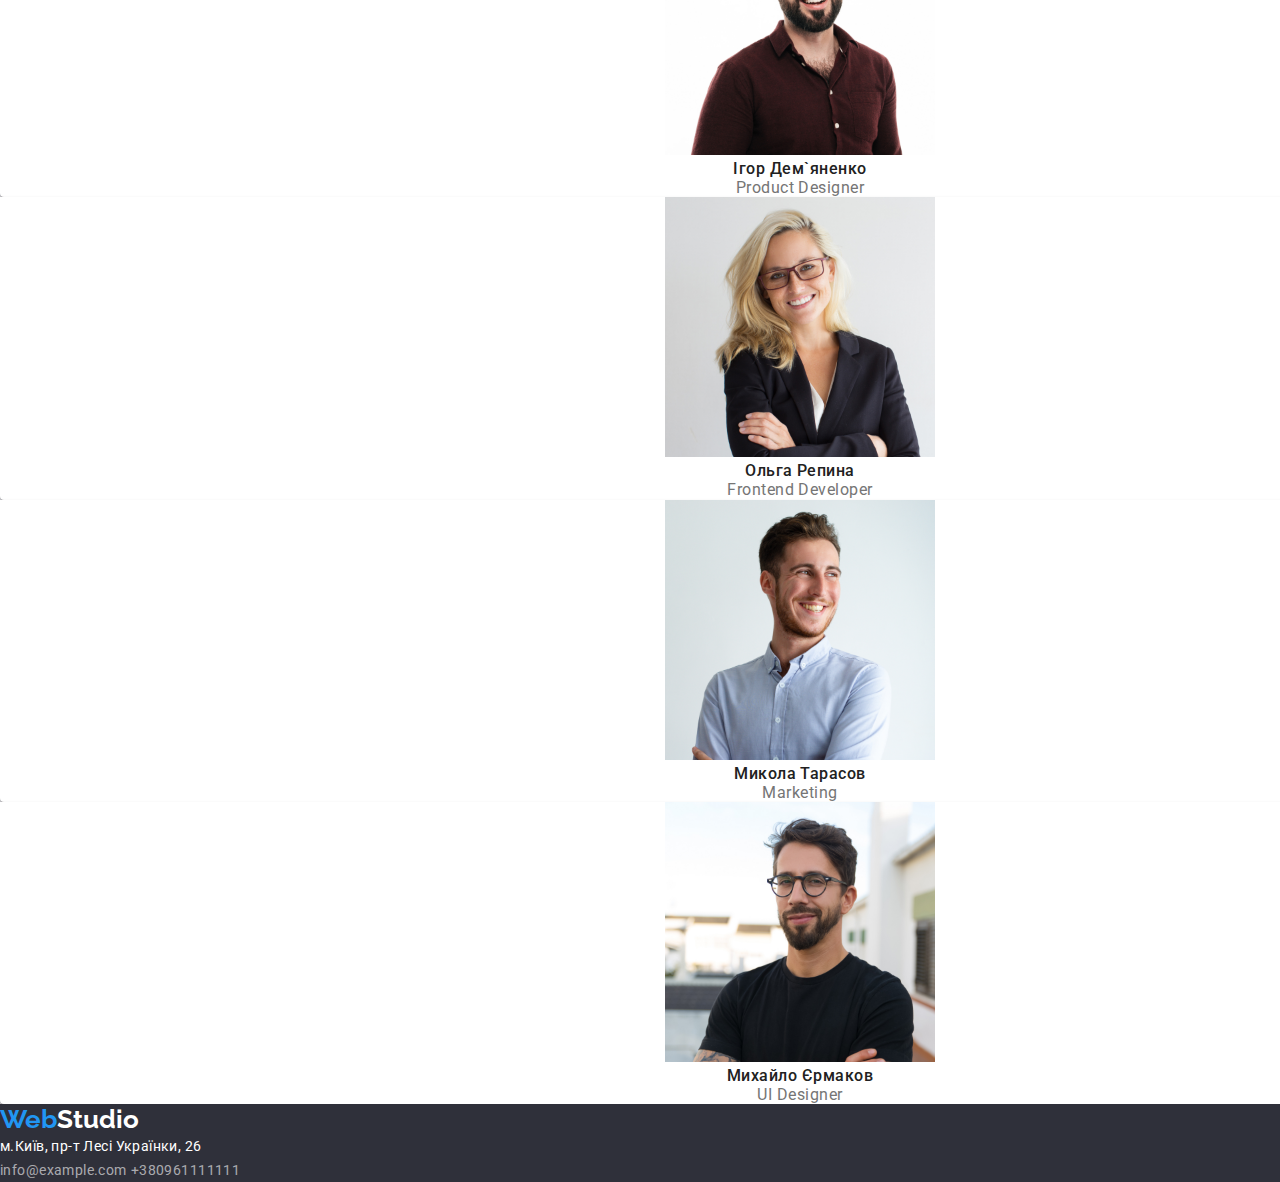
==== commit 93190881: "zaib dz3" ====
--- a/index.html
+++ b/index.html
@@ -8,141 +8,161 @@
     <link rel="preconnect" href="https://fonts.googleapis.com" />
     <link rel="preconnect" href="https://fonts.gstatic.com" crossorigin />
     <link
-      href="https://fonts.googleapis.com/css2?family=Raleway:wght@700&family=Roboto:wght@400;500;700;900&display=swap"
+      href="https://fonts.googleapis.com/css2?family=Raleway:wght@700&family=Roboto:wght@400;500;700&display=swap"
       rel="stylesheet"
+    />
+    <link
+      rel="stylesheet"
+      href="https://cdnjs.cloudflare.com/ajax/libs/modern-normalize/1.1.0/modern-normalize.min.css"
+      integrity="sha512-wpPYUAdjBVSE4KJnH1VR1HeZfpl1ub8YT/NKx4PuQ5NmX2tKuGu6U/JRp5y+Y8XG2tV+wKQpNHVUX03MfMFn9Q=="
+      crossorigin="anonymous"
+      referrerpolicy="no-referrer"
     />
     <link rel="stylesheet" href="./css/styles.css" />
   </head>
   <body class="body">
     <header class="header">
-      <nav class="header-nav">
-        <a lang="en" class="logo" href="./index.html"
-          ><span class="blue-logo">Web</span>Studio</a
+      <div class="container">
+        <a lang="en" class="logo" href="./index.html">
+          <span class="blue-logo"> Web</span>Studio</a
         >
-        <ul class="header-list">
-          <li class="header-item">
-            <a href="./index.html" class="header-link active-link">Студия</a>
-          </li>
-          <li class="header-item">
-            <a href="./portfolio.html" class="header-link">Портфоліо</a>
-          </li>
-          <li class="header-item">
-            <a href="./contacts.html" class="header-link">Контакти</a>
-          </li>
-        </ul>
-      </nav>
-      <a href="mailto:info@devstudio.com" class="header-mail"
-        >info@devstudio.com</a
-      >
-      <a class="header-tel" href="tel:+380961111111">+380961111111</a>
+        <nav>
+          <ul class="header-list">
+            <li class="header-item">
+              <a href="./index.html" class="header-link active-link">Студия</a>
+            </li>
+            <li class="header-item">
+              <a href="./portfolio.html" class="header-link">Портфоліо</a>
+            </li>
+            <li class="header-item">
+              <a href="./contacts.html" class="header-link">Контакти</a>
+            </li>
+          </ul>
+        </nav>
+        <a href="mailto:info@devstudio.com" class="header-mail"
+          >info@devstudio.com</a
+        >
+        <a href="tel:+380961111111" class="header-tel">+380961111111</a>
+      </div>
     </header>
     <main>
       <section class="hero">
-        <h2 class="hero-title">Ефективні рішення <br />Для Вашого Бізнесу</h2>
+        <div class="container">
+          <h1 class="hero-title">Ефективні рішення <br />Для Вашого Бізнесу</h1>
+        </div>
+
         <button type="button" class="hero-btn">Заказати послугу</button>
       </section>
-      <section>
-        <ul class="preference">
-          <li class="preference-link">
-            <h3 class="preference-title">Увага до деталей</h3>
-            <p class="preference-text">
-              Ідейні міркування, і навіть початок повсякденної роботи з
-              формування позиції.
-            </p>
-          </li>
-          <li class="preference-link">
-            <h3 class="preference-title">Пунктуальність</h3>
-            <p class="preference-text">
-              Завдання організації, особливо рамки і місце навчання кадрів тягне
-              у себе.
-            </p>
-          </li>
-          <li class="preference-link">
-            <h3 class="preference-title">Планування</h3>
-            <p class="preference-text">
-              Так само консультація з широким активом значною мірою зумовлює.
-            </p>
-          </li>
-          <li>
-            <h3 class="preference-title">Сучасні технології</h3>
-            <p class="preference-text">
-              Значимість цих проблем настільки очевидна, що реалізація планових
-              завдань.
-            </p>
-          </li>
-        </ul>
+      <section class="preference-main">
+        <div class="container">
+          <ul class="preference">
+            <li class="preference-link">
+              <h3 class="preference-title">Увага до деталей</h3>
+              <p class="preference-text">
+                Ідейні міркування, і навіть початок повсякденної роботи з
+                формування позиції.
+              </p>
+            </li>
+            <li class="preference-link">
+              <h3 class="preference-title">Пунктуальність</h3>
+              <p class="preference-text">
+                Завдання організації, особливо рамки і місце навчання кадрів
+                тягне у себе.
+              </p>
+            </li>
+            <li class="preference-link">
+              <h3 class="preference-title">Планування</h3>
+              <p class="preference-text">
+                Так само консультація з широким активом значною мірою зумовлює.
+              </p>
+            </li>
+            <li>
+              <h3 class="preference-title">Сучасні технології</h3>
+              <p class="preference-text">
+                Значимість цих проблем настільки очевидна, що реалізація
+                планових завдань.
+              </p>
+            </li>
+          </ul>
+        </div>
       </section>
       <section class="work">
-        <h2 class="work-title">Чим ми займаємось</h2>
-        <ul class="work-list">
-          <li class="list-image-lap">
-            <img src="./images/box1.jpg" alt="Лептоп" width="370" />
-          </li>
-          <li class="list-image-smart">
-            <img src="./images/box2.jpg" alt="Смартфон" width="370" />
-          </li>
-          <li class="list-image-plan">
-            <img src="./images/box3.jpg" alt="Планшет" width="370" />
-          </li>
-        </ul>
+        <div class="container">
+          <h2 class="work-title">Чим ми займаємось</h2>
+          <ul class="work-list">
+            <li class="list-image-lap">
+              <img src="./images/box1.jpg" alt="Лептоп" width="370" />
+            </li>
+            <li class="list-image-smart">
+              <img src="./images/box2.jpg" alt="Смартфон" width="370" />
+            </li>
+            <li class="list-image-plan">
+              <img src="./images/box3.jpg" alt="Планшет" width="370" />
+            </li>
+          </ul>
+        </div>
       </section>
       <section class="team">
-        <h2 class="team-title">Наша команда</h2>
-        <ul class="team-list">
-          <li class="team-item-ihor">
-            <img
-              class="image-igor"
-              src="./images/img01.jpg"
-              alt="Product Designer"
-              width="270"
-            />
-            <h3 class="team-name">Ігор Дем`яненко</h3>
-            <p class="team-trade">Product Designer</p>
-          </li>
-          <li class="team-item-olha">
-            <img
-              class="image-olha"
-              src="./images/img02.jpg"
-              alt="Frontend Developer"
-              width="270"
-            />
-            <h3 class="team-name">Ольга Репина</h3>
-            <p class="team-trade">Frontend Developer</p>
-          </li>
-          <li class="team-item-nik">
-            <img
-              class="image-nik"
-              src="./images/img03.jpg"
-              alt="Marketing"
-              width="270"
-            />
-            <h3 class="team-name">Микола Тарасов</h3>
-            <p class="team-trade">Marketing</p>
-          </li>
-          <li class="team-item-miha">
-            <img
-              class="image-miha"
-              src="./images/img04.jpg"
-              alt="UI Designer"
-              width="270"
-            />
-            <h3 class="team-name">Михайло Єрмаков</h3>
-            <p class="team-trade">UI Designer</p>
-          </li>
-        </ul>
+        <div class="container">
+          <h2 class="team-title">Наша команда</h2>
+          <ul class="team-list">
+            <li class="team-item-ihor">
+              <img
+                class="image-igor"
+                src="./images/img01.jpg"
+                alt="Product Designer"
+                width="270"
+              />
+              <h3 class="team-name">Ігор Дем`яненко</h3>
+              <p class="team-trade">Product Designer</p>
+            </li>
+            <li class="team-item-olha">
+              <img
+                class="image-olha"
+                src="./images/img02.jpg"
+                alt="Frontend Developer"
+                width="270"
+              />
+              <h3 class="team-name">Ольга Репина</h3>
+              <p class="team-trade">Frontend Developer</p>
+            </li>
+            <li class="team-item-nik">
+              <img
+                class="image-nik"
+                src="./images/img03.jpg"
+                alt="Marketing"
+                width="270"
+              />
+              <h3 class="team-name">Микола Тарасов</h3>
+              <p class="team-trade">Marketing</p>
+            </li>
+            <li class="team-item-miha">
+              <img
+                class="image-miha"
+                src="./images/img04.jpg"
+                alt="UI Designer"
+                width="270"
+              />
+              <h3 class="team-name">Михайло Єрмаков</h3>
+              <p class="team-trade">UI Designer</p>
+            </li>
+          </ul>
+        </div>
       </section>
     </main>
     <footer class="footer">
-      <a lang="en" class="footer-logo" href="./index.html"
-        ><span class="blue-logo">Web</span>Studio</a
-      >
-      <address>
-        <p class="footer-adress">м.Київ, пр-т Лесі Українки, 26</p>
-        <a href="mailto:info@example.com" class="footer-mail"
-          >info@example.com</a
+      <div class="container">
+        <a lang="en" class="footer-logo" href="./index.html"
+          ><span class="blue-logo">Web</span>Studio</a
         >
-        <a href="tel:+380991111111" class="footer-tel">+380961111111</a>
-      </address>
+        <address>
+          <p class="footer-adress">м.Київ, пр-т Лесі Українки, 26</p>
+          <a href="mailto:info@example.com" class="footer-mail"
+            >info@example.com</a
+          >
+          <a href="tel:+380991111111" class="footer-tel">+380961111111</a>
+        </address>
+      </div>
     </footer>
   </body>
 </html>
--- a/css/styles.css
+++ b/css/styles.css
@@ -1,4 +1,6 @@
 .body {
+  width: 1600px;
+  margin: 0 auto;
   background-color: #ffffff;
   font-family: Roboto, sans-serif;
 }
@@ -13,8 +15,34 @@
   --team-bg: #f5f4fa;
   --border-white: #eeeeee;
 }
-.footer-logo,
+p,
+h1,
+h2,
+h3,
+h4,
+h5,
+h6 {
+  margin: 0;
+}
+ul,
+ol {
+  margin: 0;
+  padding-left: 0;
+}
+
+.header {
+  width: 1200px;
+  margin-left: auto;
+  margin-right: auto;
+  margin-bottom: 1px;
+  padding-left: 15px;
+  padding-right: 15px;
+  outline: 2px solid tomato;
+}
 .logo {
+  width: 145px;
+  display: block;
+  margin: 24px 93px 25px 215px;
   text-decoration: none;
   color: var(--black-color);
   font-family: Raleway, sans-serif;
@@ -25,8 +53,10 @@
 .blue-logo {
   color: var(--accent-color);
 }
-.footer-logo {
-  color: var(--primary-bgc);
+.header-list {
+  width: 281px;
+  display: flex;
+  margin: 32px 866px 32px 453px;
 }
 .header-link {
   text-decoration: none;
@@ -39,7 +69,6 @@
 .active-link {
   color: var(--accent-color);
 }
-
 .header-tel {
   text-decoration: none;
   font-weight: 500;
@@ -64,11 +93,22 @@
 .header-tel:focus {
   color: var(--accent-color);
 }
-
 .hero {
+  width: 1600px;
+  height: auto;
+  margin-left: 0;
+  margin-right: 0;
+  padding-left: 15px;
+  padding-right: 15px;
+  text-align: center;
+  outline: 2px solid tomato;
   background: var(--black-hero);
 }
 .hero-title {
+  max-width: 696px;
+  text-align: center;
+  margin-left: auto;
+  margin-right: auto;
   font-weight: 900;
   font-size: 44px;
   line-height: 1.36;
@@ -76,10 +116,15 @@
   letter-spacing: 0.06em;
   text-transform: uppercase;
   color: var(--primary-bgc);
+  outline: 2px solid tomato;
 }
 .hero-btn {
+  display: block;
+  padding: 10px 32px;
+  border-radius: 4px;
+  margin: 0 auto 30px;
+  border: none;
   background-color: var(--accent-color);
-  border-radius: 4px;
   font-family: inherit;
   font-weight: 700;
   font-size: 16px;
@@ -88,14 +133,14 @@
   text-align: center;
   letter-spacing: 0.06em;
   color: var(--primary-bgc);
-  box-shadow: 0px 4px 4px rgba(0, 0, 0, 0.15);
+  outline: 2px solid tomato;
 }
 .hero-btn:hover,
 .hero-btn:focus {
   background-color: var(--blue-hover);
   color: var(--primary-bgc);
 }
-.preference {
+.preference-main {
 }
 .preference-title {
   font-weight: 700;
@@ -108,7 +153,7 @@
 .preference-text {
   font-weight: 400;
   font-size: 14px;
-  line-height: 24px;
+  line-height: 1.71;
   letter-spacing: 0.03em;
   color: var(--grey-heder);
 }
@@ -159,7 +204,7 @@
     0px 2px 1px rgba(0, 0, 0, 0.2);
   border-radius: 0px 0px 4px 4px;
 }
-.image-igor {
+/*.image-igor {
   background: url(4853);
   border-radius: 0px;
 }
@@ -168,7 +213,7 @@
 .image-nik {
 }
 .image-miha {
-}
+}*/
 .team-item-olha {
   background: var(--primary-bgc);
   text-align: center;
@@ -238,11 +283,13 @@
   font-size: 18px;
   font-weight: 700;
   line-height: 2;
+  letter-spacing: 0.06em;
 }
 .text {
   color: var(--grey-heder);
   font-size: 16px;
   line-height: 1.875;
+  letter-spacing: 0.03em;
 }
 .main-btn {
 }
@@ -253,15 +300,15 @@
   font-style: normal;
   font-weight: 500;
   font-size: 16px;
-  line-height: 26px;
-  text-align: center;
-  letter-spacing: 0.03em;
-  color: var(--black-link);
-  text-shadow: 0px 4px 4px rgba(0, 0, 0, 0.25);
+  line-height: 1.62;
+  text-align: center;
+  letter-spacing: 0.03em;
+  color: var(--black-link);
 }
 .btn:hover,
 .btn:focus {
   background-color: var(--accent-color);
+  border-radius: 4px;
   color: var(--primary-bgc);
 }
 .main-item {
@@ -272,6 +319,17 @@
 .footer {
   text-decoration: none;
   background: var(--black-hero);
+}
+.footer-logo {
+  text-decoration: none;
+  color: var(--black-color);
+  font-family: Raleway, sans-serif;
+  font-weight: 700;
+  font-size: 26px;
+  line-height: 1.19;
+}
+.footer-logo {
+  color: var(--primary-bgc);
 }
 .footer-adress {
   font-style: normal;
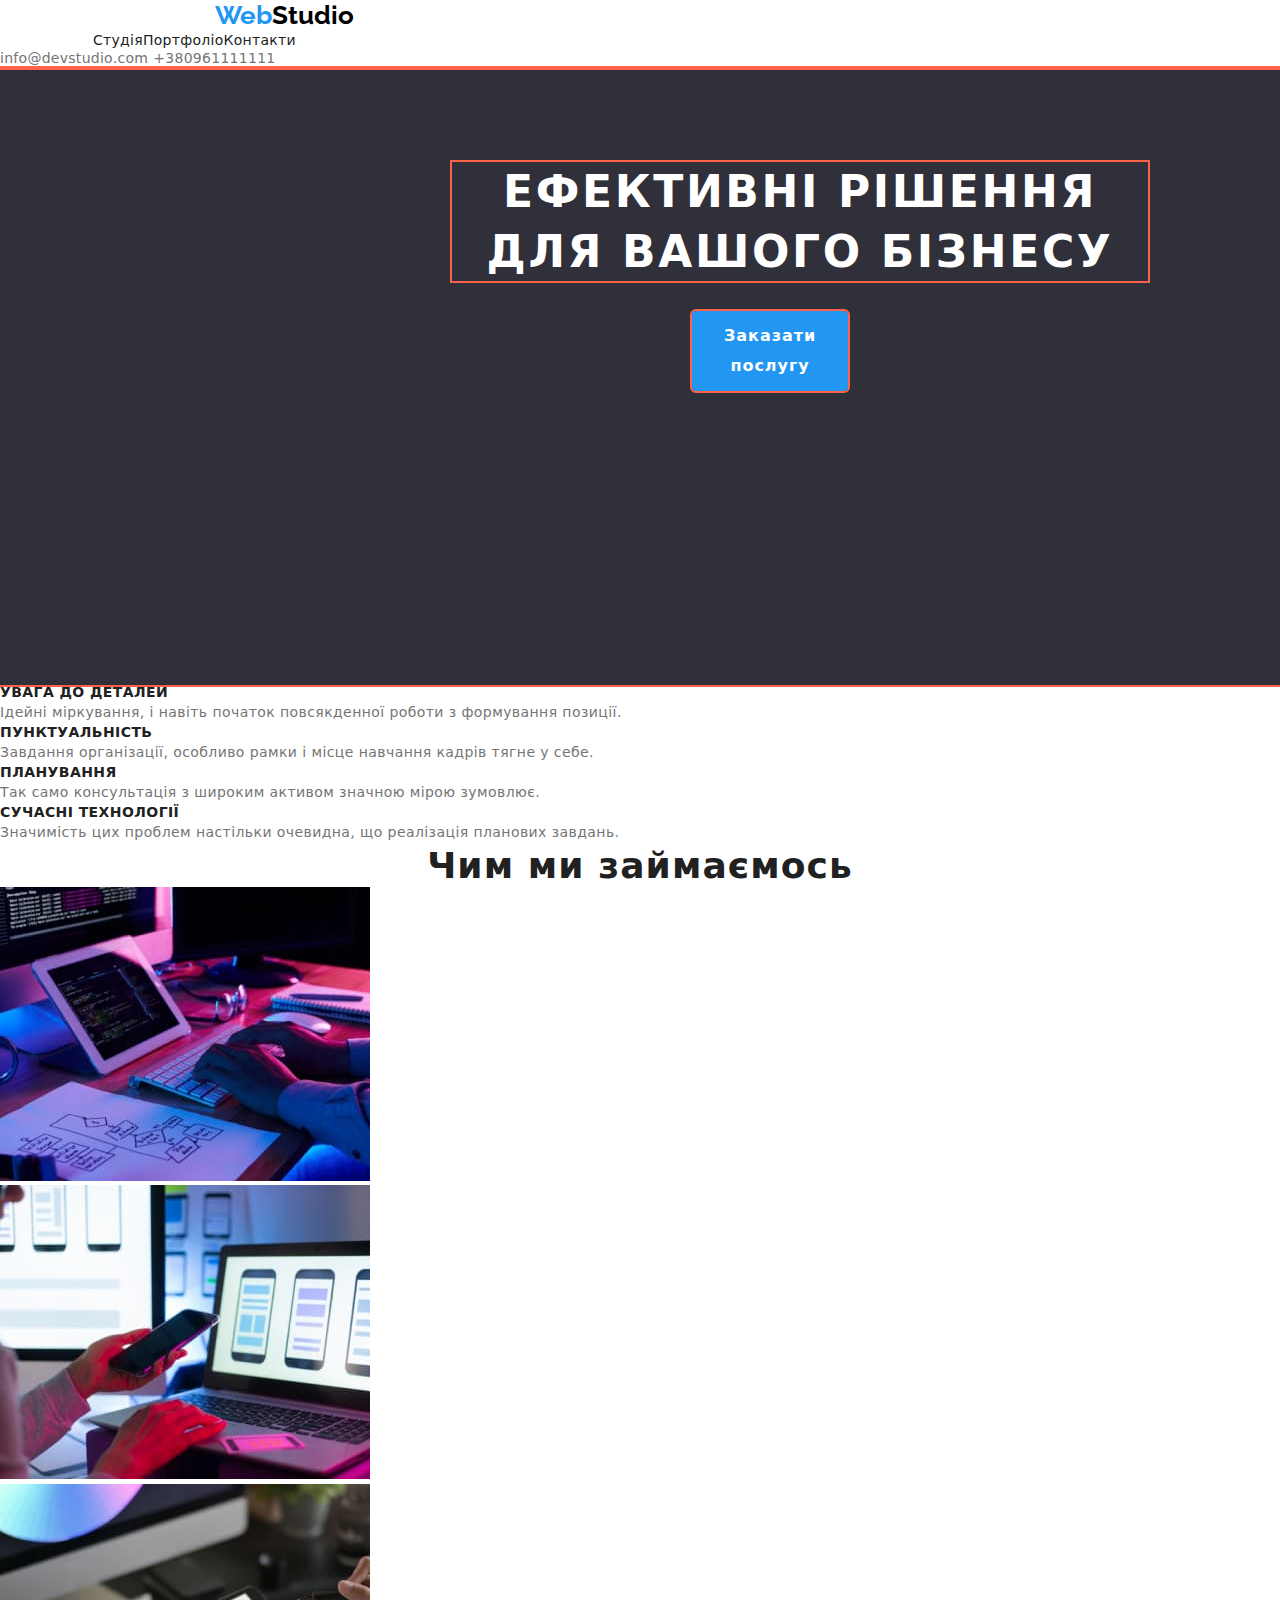
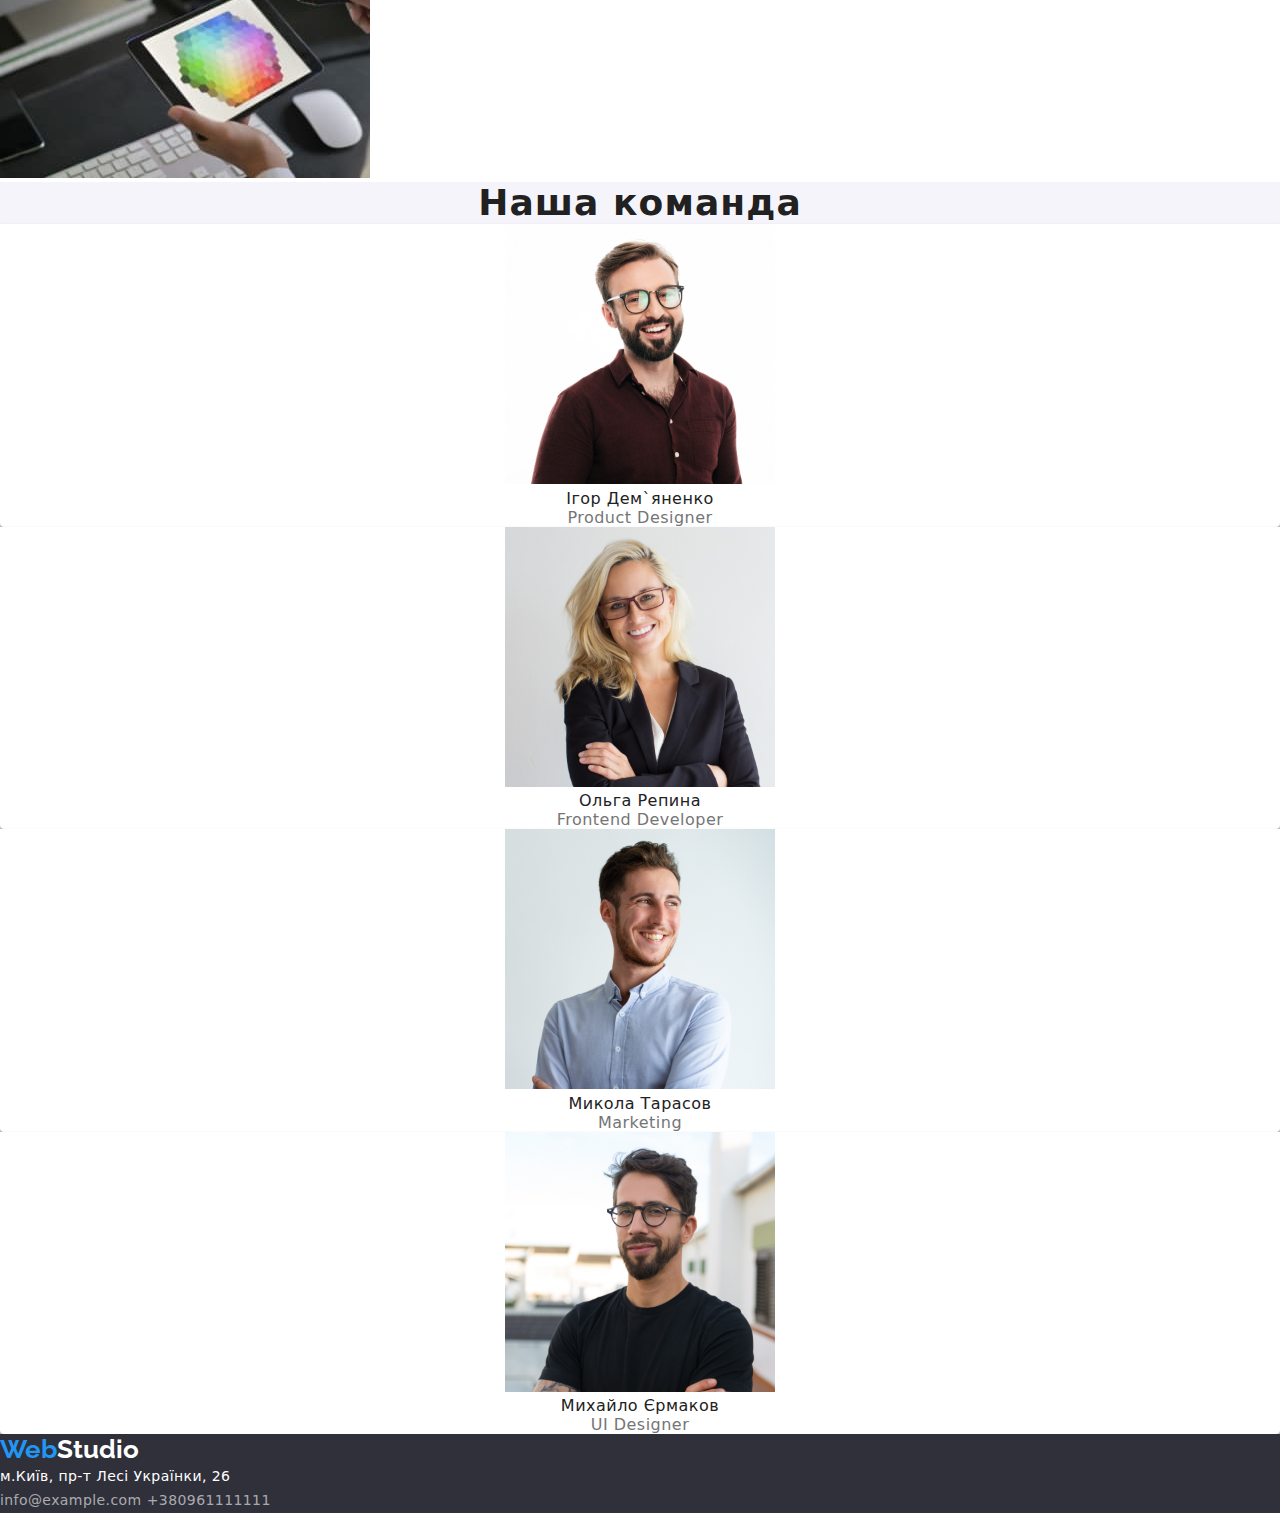
==== commit 129fb61b: "modern" ====
--- a/index.html
+++ b/index.html
@@ -11,25 +11,19 @@
       href="https://fonts.googleapis.com/css2?family=Raleway:wght@700&family=Roboto:wght@400;500;700&display=swap"
       rel="stylesheet"
     />
-    <link
-      rel="stylesheet"
-      href="https://cdnjs.cloudflare.com/ajax/libs/modern-normalize/1.1.0/modern-normalize.min.css"
-      integrity="sha512-wpPYUAdjBVSE4KJnH1VR1HeZfpl1ub8YT/NKx4PuQ5NmX2tKuGu6U/JRp5y+Y8XG2tV+wKQpNHVUX03MfMFn9Q=="
-      crossorigin="anonymous"
-      referrerpolicy="no-referrer"
-    />
+    <link rel="stylesheet" href="https://cdn.jsdelivr.net/npm/modern-normalize@1.1.0/modern-normalize.min.css">
     <link rel="stylesheet" href="./css/styles.css" />
   </head>
   <body class="body">
     <header class="header">
       <div class="container">
-        <a lang="en" class="logo" href="./index.html">
-          <span class="blue-logo"> Web</span>Studio</a
+        <a lang="en" class="logo" href="./index.html"
+          ><span class="blue-logo">Web</span>Studio</a
         >
-        <nav>
+        <nav class="header-nav">
           <ul class="header-list">
             <li class="header-item">
-              <a href="./index.html" class="header-link active-link">Студия</a>
+              <a href="./index.html" class="header-link">Студія</a>
             </li>
             <li class="header-item">
               <a href="./portfolio.html" class="header-link">Портфоліо</a>
@@ -39,115 +33,113 @@
             </li>
           </ul>
         </nav>
-        <a href="mailto:info@devstudio.com" class="header-mail"
+        <a href="mailto:info@devstudio.com" class="header-mail active-mail"
           >info@devstudio.com</a
         >
-        <a href="tel:+380961111111" class="header-tel">+380961111111</a>
+        <a href="tel:+380961111111" class="header-tel active-tel"
+          >+380961111111</a
+        >
       </div>
     </header>
     <main>
       <section class="hero">
         <div class="container">
           <h1 class="hero-title">Ефективні рішення <br />Для Вашого Бізнесу</h1>
+          <button type="button" class="hero-btn">Заказати послугу</button>
         </div>
-
-        <button type="button" class="hero-btn">Заказати послугу</button>
       </section>
       <section class="preference-main">
-        <div class="container">
-          <ul class="preference">
-            <li class="preference-link">
-              <h3 class="preference-title">Увага до деталей</h3>
-              <p class="preference-text">
-                Ідейні міркування, і навіть початок повсякденної роботи з
-                формування позиції.
-              </p>
-            </li>
-            <li class="preference-link">
-              <h3 class="preference-title">Пунктуальність</h3>
-              <p class="preference-text">
-                Завдання організації, особливо рамки і місце навчання кадрів
-                тягне у себе.
-              </p>
-            </li>
-            <li class="preference-link">
-              <h3 class="preference-title">Планування</h3>
-              <p class="preference-text">
-                Так само консультація з широким активом значною мірою зумовлює.
-              </p>
-            </li>
-            <li>
-              <h3 class="preference-title">Сучасні технології</h3>
-              <p class="preference-text">
-                Значимість цих проблем настільки очевидна, що реалізація
-                планових завдань.
-              </p>
-            </li>
-          </ul>
-        </div>
+        <!-- <div class="container"> -->
+        <ul class="preference">
+          <li class="preference-link">
+            <h3 class="preference-title">Увага до деталей</h3>
+            <p class="preference-text">
+              Ідейні міркування, і навіть початок повсякденної роботи з
+              формування позиції.
+            </p>
+          </li>
+          <li class="preference-link">
+            <h3 class="preference-title">Пунктуальність</h3>
+            <p class="preference-text">
+              Завдання організації, особливо рамки і місце навчання кадрів тягне
+              у себе.
+            </p>
+          </li>
+          <li class="preference-link">
+            <h3 class="preference-title">Планування</h3>
+            <p class="preference-text">
+              Так само консультація з широким активом значною мірою зумовлює.
+            </p>
+          </li>
+          <li>
+            <h3 class="preference-title">Сучасні технології</h3>
+            <p class="preference-text">
+              Значимість цих проблем настільки очевидна, що реалізація планових
+              завдань.
+            </p>
+          </li>
+        </ul>
       </section>
       <section class="work">
-        <div class="container">
-          <h2 class="work-title">Чим ми займаємось</h2>
-          <ul class="work-list">
-            <li class="list-image-lap">
-              <img src="./images/box1.jpg" alt="Лептоп" width="370" />
-            </li>
-            <li class="list-image-smart">
-              <img src="./images/box2.jpg" alt="Смартфон" width="370" />
-            </li>
-            <li class="list-image-plan">
-              <img src="./images/box3.jpg" alt="Планшет" width="370" />
-            </li>
-          </ul>
-        </div>
+        <!-- <div class="container"> -->
+        <h2 class="work-title">Чим ми займаємось</h2>
+        <ul class="work-list">
+          <li class="list-image-lap">
+            <img src="./images/box1.jpg" alt="Лептоп" width="370" />
+          </li>
+          <li class="list-image-smart">
+            <img src="./images/box2.jpg" alt="Смартфон" width="370" />
+          </li>
+          <li class="list-image-plan">
+            <img src="./images/box3.jpg" alt="Планшет" width="370" />
+          </li>
+        </ul>
       </section>
       <section class="team">
-        <div class="container">
-          <h2 class="team-title">Наша команда</h2>
-          <ul class="team-list">
-            <li class="team-item-ihor">
-              <img
-                class="image-igor"
-                src="./images/img01.jpg"
-                alt="Product Designer"
-                width="270"
-              />
-              <h3 class="team-name">Ігор Дем`яненко</h3>
-              <p class="team-trade">Product Designer</p>
-            </li>
-            <li class="team-item-olha">
-              <img
-                class="image-olha"
-                src="./images/img02.jpg"
-                alt="Frontend Developer"
-                width="270"
-              />
-              <h3 class="team-name">Ольга Репина</h3>
-              <p class="team-trade">Frontend Developer</p>
-            </li>
-            <li class="team-item-nik">
-              <img
-                class="image-nik"
-                src="./images/img03.jpg"
-                alt="Marketing"
-                width="270"
-              />
-              <h3 class="team-name">Микола Тарасов</h3>
-              <p class="team-trade">Marketing</p>
-            </li>
-            <li class="team-item-miha">
-              <img
-                class="image-miha"
-                src="./images/img04.jpg"
-                alt="UI Designer"
-                width="270"
-              />
-              <h3 class="team-name">Михайло Єрмаков</h3>
-              <p class="team-trade">UI Designer</p>
-            </li>
-          </ul>
-        </div>
+        <!-- <div class="container"> -->
+        <h2 class="team-title">Наша команда</h2>
+        <ul class="team-list">
+          <li class="team-item-ihor">
+            <img
+              class="image-igor"
+              src="./images/img01.jpg"
+              alt="Product Designer"
+              width="270"
+            />
+            <h3 class="team-name">Ігор Дем`яненко</h3>
+            <p class="team-trade">Product Designer</p>
+          </li>
+          <li class="team-item-olha">
+            <img
+              class="image-olha"
+              src="./images/img02.jpg"
+              alt="Frontend Developer"
+              width="270"
+            />
+            <h3 class="team-name">Ольга Репина</h3>
+            <p class="team-trade">Frontend Developer</p>
+          </li>
+          <li class="team-item-nik">
+            <img
+              class="image-nik"
+              src="./images/img03.jpg"
+              alt="Marketing"
+              width="270"
+            />
+            <h3 class="team-name">Микола Тарасов</h3>
+            <p class="team-trade">Marketing</p>
+          </li>
+          <li class="team-item-miha">
+            <img
+              class="image-miha"
+              src="./images/img04.jpg"
+              alt="UI Designer"
+              width="270"
+            />
+            <h3 class="team-name">Михайло Єрмаков</h3>
+            <p class="team-trade">UI Designer</p>
+          </li>
+        </ul>
       </section>
     </main>
     <footer class="footer">
--- a/css/styles.css
+++ b/css/styles.css
@@ -1,9 +1,9 @@
-.body {
+/* .body {
   width: 1600px;
   margin: 0 auto;
   background-color: #ffffff;
   font-family: Roboto, sans-serif;
-}
+} */
 :root {
   --black-color: #000000;
   --accent-color: #2196f3;
@@ -29,26 +29,32 @@
   margin: 0;
   padding-left: 0;
 }
-
+.container-header {
+  display: flex;
+  margin-right: auto;
+  margin-left: auto;
+  width: 1200px;
+}
 .header {
-  width: 1200px;
+  width: 100%;
   margin-left: auto;
   margin-right: auto;
-  margin-bottom: 1px;
-  padding-left: 15px;
-  padding-right: 15px;
   outline: 2px solid tomato;
+  align-items: center;
+}
+.header-nav {
+  display: flex;
 }
 .logo {
   width: 145px;
-  display: block;
-  margin: 24px 93px 25px 215px;
   text-decoration: none;
   color: var(--black-color);
   font-family: Raleway, sans-serif;
   font-weight: 700;
   font-size: 26px;
   line-height: 1.19;
+
+  padding-left: 215px;
 }
 .blue-logo {
   color: var(--accent-color);
@@ -56,7 +62,10 @@
 .header-list {
   width: 281px;
   display: flex;
-  margin: 32px 866px 32px 453px;
+  align-items: center;
+  margin-left: 93px;
+}
+.header-item {
 }
 .header-link {
   text-decoration: none;
@@ -66,10 +75,15 @@
   letter-spacing: 0.02em;
   color: var(--black-link);
 }
-.active-link {
+.header-link:hover,
+.header-link:focus {
   color: var(--accent-color);
 }
-.header-tel {
+.feedback {
+  display: flex;
+}
+.header-tel,
+.header-mail {
   text-decoration: none;
   font-weight: 500;
   font-size: 14px;
@@ -77,14 +91,7 @@
   letter-spacing: 0.02em;
   color: var(--grey-heder);
 }
-.header-mail {
-  text-decoration: none;
-  font-weight: 500;
-  font-size: 14px;
-  line-height: 1.14;
-  letter-spacing: 0.02em;
-  color: var(--grey-heder);
-}
+
 .header-mail:hover,
 .header-mail:focus {
   color: var(--accent-color);
@@ -94,21 +101,20 @@
   color: var(--accent-color);
 }
 .hero {
-  width: 1600px;
+  margin-left: auto;
+  margin-right: auto;
+  padding: 94px 0px;
+  width: 100%;
   height: auto;
-  margin-left: 0;
-  margin-right: 0;
-  padding-left: 15px;
-  padding-right: 15px;
   text-align: center;
   outline: 2px solid tomato;
   background: var(--black-hero);
 }
 .hero-title {
-  max-width: 696px;
-  text-align: center;
-  margin-left: auto;
-  margin-right: auto;
+  margin-left: 452px;
+  margin-right: 452px;
+
+  width: 696px;
   font-weight: 900;
   font-size: 44px;
   line-height: 1.36;
@@ -122,7 +128,8 @@
   display: block;
   padding: 10px 32px;
   border-radius: 4px;
-  margin: 0 auto 30px;
+  margin: 30px 692px;
+  margin-bottom: 200px;
   border: none;
   background-color: var(--accent-color);
   font-family: inherit;
@@ -292,6 +299,7 @@
   letter-spacing: 0.03em;
 }
 .main-btn {
+  display: inline-block;
 }
 .btn {
   background: var(--team-bg);
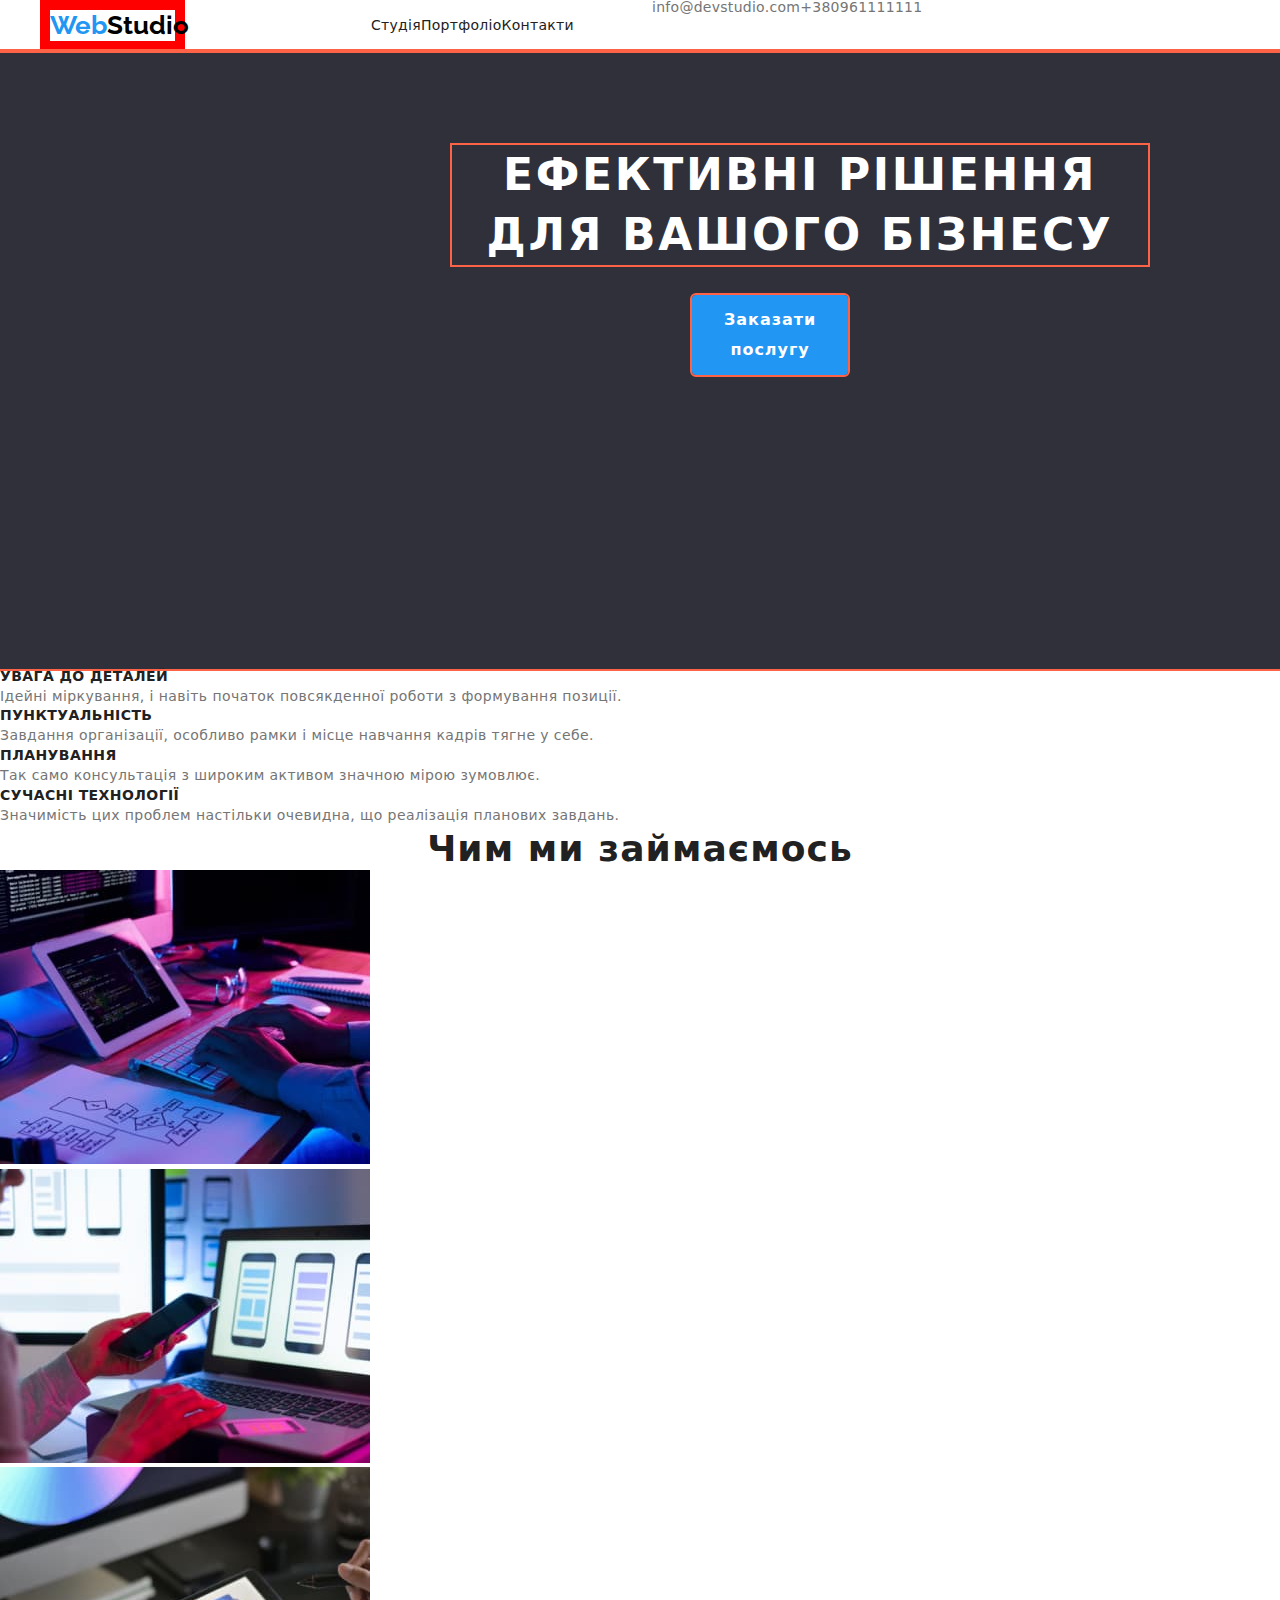
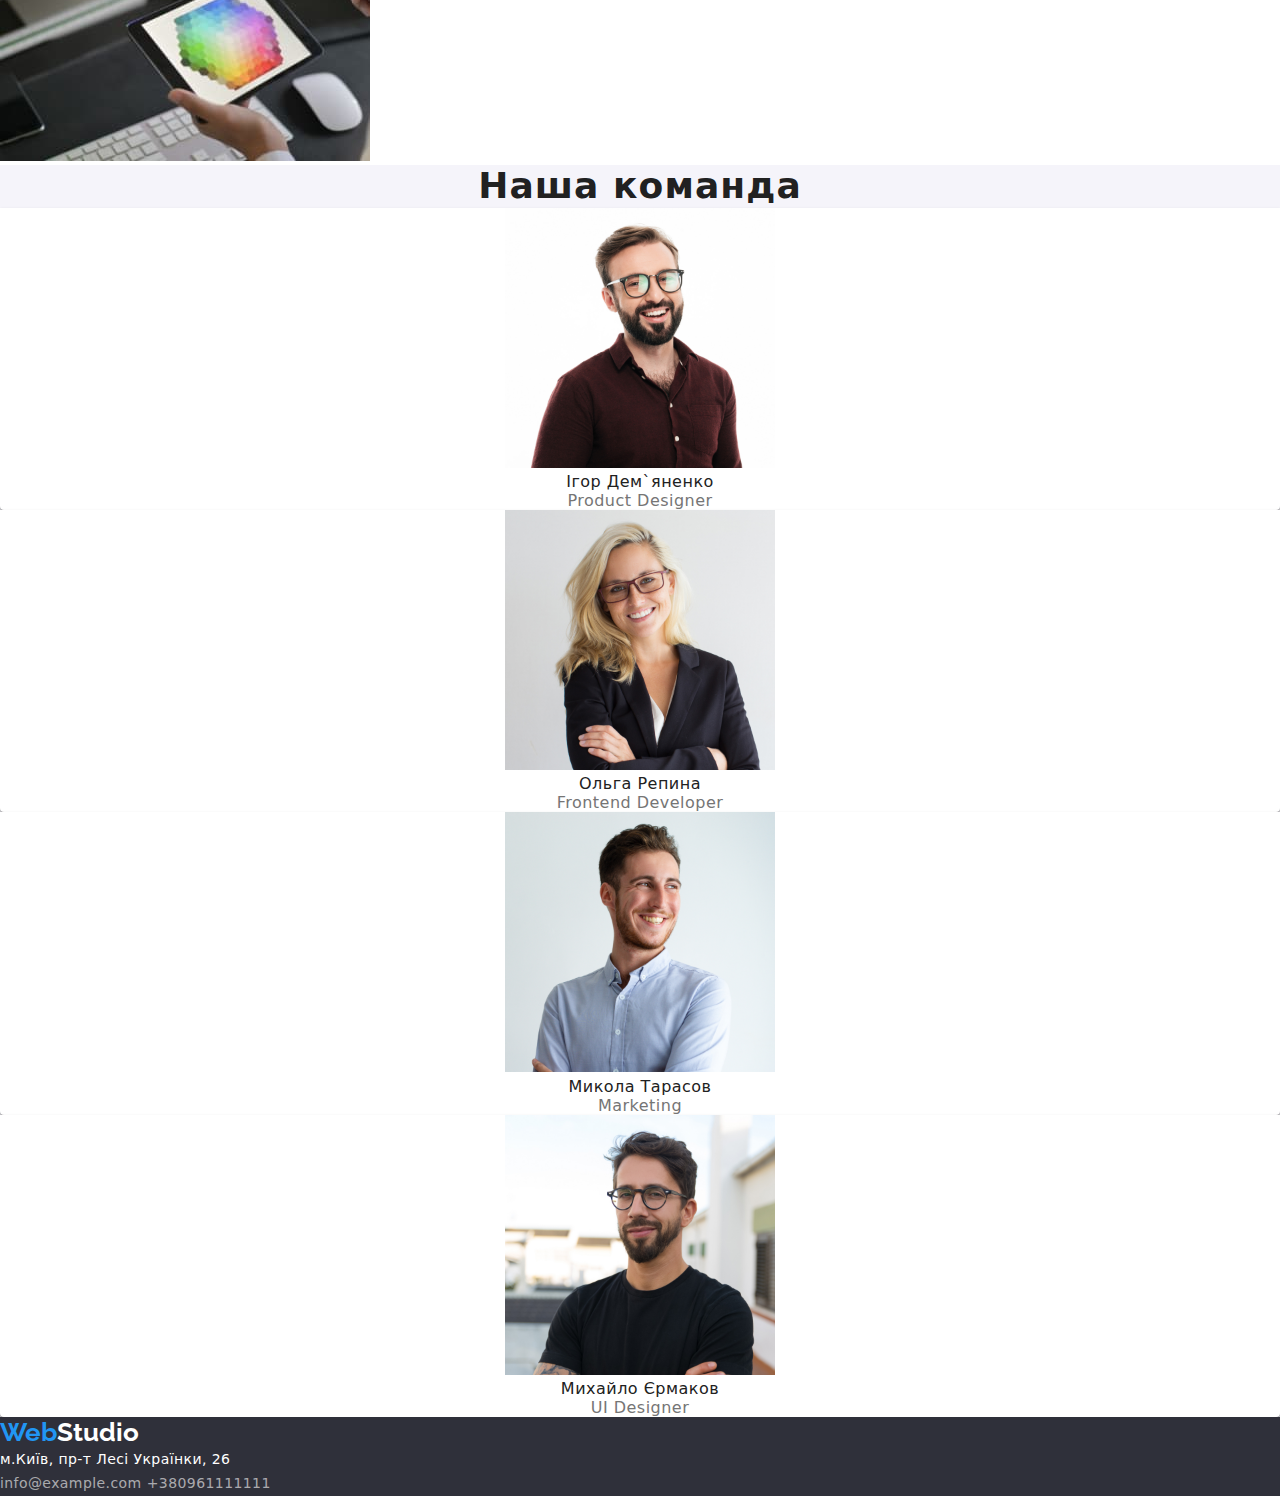
==== commit 6cbe872c: "border logo" ====
--- a/index.html
+++ b/index.html
@@ -16,7 +16,7 @@
   </head>
   <body class="body">
     <header class="header">
-      <div class="container">
+      <div class="container-header">
         <a lang="en" class="logo" href="./index.html"
           ><span class="blue-logo">Web</span>Studio</a
         >
--- a/css/styles.css
+++ b/css/styles.css
@@ -22,11 +22,14 @@
 h4,
 h5,
 h6 {
-  margin: 0;
+  margin-top: 0;
+  margin-bottom: 0;
+ 
 }
 ul,
 ol {
-  margin: 0;
+  margin-top: 0;
+  margin-bottom: 0;
   padding-left: 0;
 }
 .container-header {
@@ -36,13 +39,14 @@
   width: 1200px;
 }
 .header {
-  width: 100%;
+ 
   margin-left: auto;
   margin-right: auto;
   outline: 2px solid tomato;
   align-items: center;
 }
 .header-nav {
+  margin-left: 93px;
   display: flex;
 }
 .logo {
@@ -53,8 +57,8 @@
   font-weight: 700;
   font-size: 26px;
   line-height: 1.19;
-
-  padding-left: 215px;
+  border: 10px solid red;
+  display: flex;
 }
 .blue-logo {
   color: var(--accent-color);
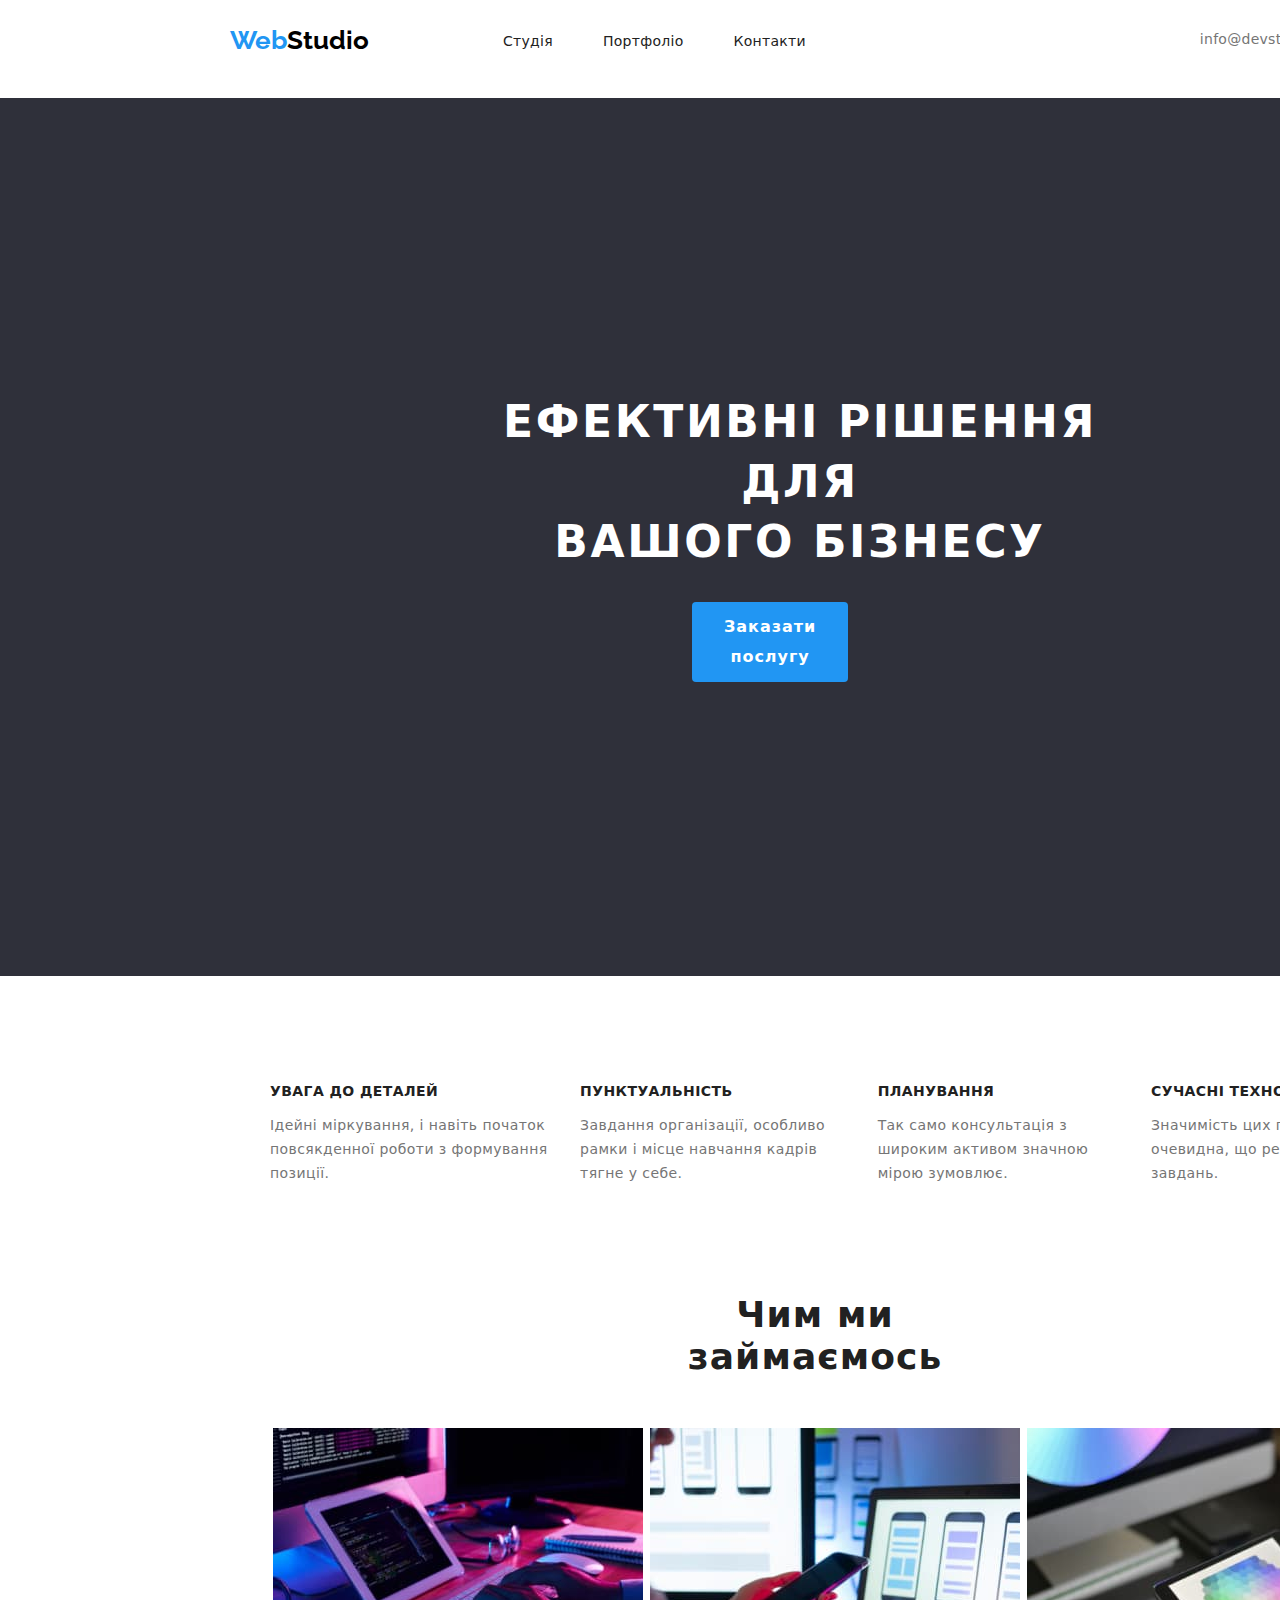
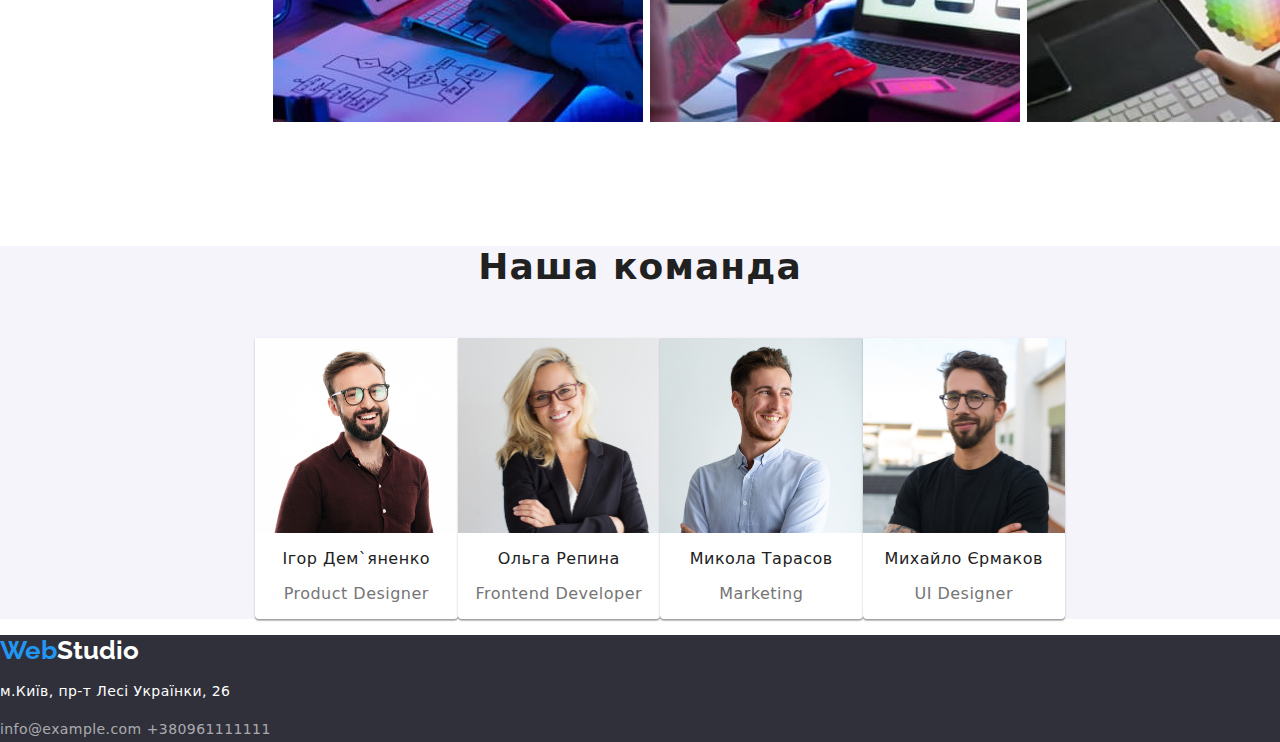
==== commit a49a6dfb: "flex" ====
--- a/index.html
+++ b/index.html
@@ -23,7 +23,7 @@
         <nav class="header-nav">
           <ul class="header-list">
             <li class="header-item">
-              <a href="./index.html" class="header-link">Студія</a>
+              <a href="./index.html" class=" curent header-link">Студія</a>
             </li>
             <li class="header-item">
               <a href="./portfolio.html" class="header-link">Портфоліо</a>
@@ -44,12 +44,12 @@
     <main>
       <section class="hero">
         <div class="container">
-          <h1 class="hero-title">Ефективні рішення <br />Для Вашого Бізнесу</h1>
+          <h1 class="hero-title">Ефективні рішення для <br /> Вашого Бізнесу</h1>
           <button type="button" class="hero-btn">Заказати послугу</button>
         </div>
       </section>
       <section class="preference-main">
-        <!-- <div class="container"> -->
+        <div class="container"> 
         <ul class="preference">
           <li class="preference-link">
             <h3 class="preference-title">Увага до деталей</h3>
@@ -81,22 +81,22 @@
         </ul>
       </section>
       <section class="work">
-        <!-- <div class="container"> -->
-        <h2 class="work-title">Чим ми займаємось</h2>
+         <div class="container"> 
+        <h2 class="work-title"> Чим ми займаємось</h2>
         <ul class="work-list">
-          <li class="list-image-lap">
-            <img src="./images/box1.jpg" alt="Лептоп" width="370" />
+          <li class="list-image-lap ">
+            <img  src="./images/box1.jpg" alt="Лептоп" width="370" />
           </li>
-          <li class="list-image-smart">
-            <img src="./images/box2.jpg" alt="Смартфон" width="370" />
+          <li class="list-image-smart ">
+            <img  src="./images/box2.jpg" alt="Смартфон" width="370" />
           </li>
-          <li class="list-image-plan">
-            <img src="./images/box3.jpg" alt="Планшет" width="370" />
+          <li class="list-image-plan ">
+            <img  src="./images/box3.jpg" alt="Планшет" width="370" />
           </li>
         </ul>
       </section>
       <section class="team">
-        <!-- <div class="container"> -->
+        <div class="container">
         <h2 class="team-title">Наша команда</h2>
         <ul class="team-list">
           <li class="team-item-ihor">
--- a/css/styles.css
+++ b/css/styles.css
@@ -15,40 +15,37 @@
   --team-bg: #f5f4fa;
   --border-white: #eeeeee;
 }
-p,
-h1,
-h2,
-h3,
-h4,
-h5,
-h6 {
+.p,
+.h1,
+.h2,
+.h3,
+.h4,
+.h5,
+.h6 {
   margin-top: 0;
   margin-bottom: 0;
  
 }
-ul,
-ol {
+.ul,
+.ol {
   margin-top: 0;
   margin-bottom: 0;
   padding-left: 0;
 }
+.current{ color: var(--accent-color);
+}
 .container-header {
   display: flex;
-  margin-right: auto;
-  margin-left: auto;
+  margin: auto,0;
   width: 1200px;
+  padding-left: 15px;
+  padding-right: 15px;
 }
 .header {
- 
-  margin-left: auto;
-  margin-right: auto;
-  outline: 2px solid tomato;
+   
   align-items: center;
 }
-.header-nav {
-  margin-left: 93px;
-  display: flex;
-}
+
 .logo {
   width: 145px;
   text-decoration: none;
@@ -56,18 +53,24 @@
   font-family: Raleway, sans-serif;
   font-weight: 700;
   font-size: 26px;
-  line-height: 1.19;
-  border: 10px solid red;
-  display: flex;
+  line-height: 1.19;  
+  display: flex;
+  margin: 25px 94px 25px 215px;
 }
 .blue-logo {
   color: var(--accent-color);
 }
-.header-list {
-  width: 281px;
-  display: flex;
-  align-items: center;
-  margin-left: 93px;
+.header-nav {  
+    display: flex;
+    margin-top: 32px;
+    margin-bottom: 32px;
+    margin-right: 344px;
+    
+}
+.header-list {  
+  margin-top: 0;
+  display: flex;
+  align-items: center;  
 }
 .header-item {
 }
@@ -78,14 +81,13 @@
   line-height: 1.14;
   letter-spacing: 0.02em;
   color: var(--black-link);
+  margin-right: 50px;
 }
 .header-link:hover,
 .header-link:focus {
   color: var(--accent-color);
 }
-.feedback {
-  display: flex;
-}
+
 .header-tel,
 .header-mail {
   text-decoration: none;
@@ -94,8 +96,18 @@
   line-height: 1.14;
   letter-spacing: 0.02em;
   color: var(--grey-heder);
-}
-
+  display: flex;  
+}
+.header-mail{
+  margin-top: 32px;
+  margin-bottom: 32px;
+  margin-right: 50px;
+}
+.header-tel{
+  margin-top: 32px;
+  margin-bottom: 32px;
+  margin-right: 215px;
+}
 .header-mail:hover,
 .header-mail:focus {
   color: var(--accent-color);
@@ -108,16 +120,13 @@
   margin-left: auto;
   margin-right: auto;
   padding: 94px 0px;
-  width: 100%;
-  height: auto;
-  text-align: center;
-  outline: 2px solid tomato;
+  width:100%; 
+  text-align: center;  
   background: var(--black-hero);
 }
 .hero-title {
+  margin-top: 200px;
   margin-left: 452px;
-  margin-right: 452px;
-
   width: 696px;
   font-weight: 900;
   font-size: 44px;
@@ -126,7 +135,7 @@
   letter-spacing: 0.06em;
   text-transform: uppercase;
   color: var(--primary-bgc);
-  outline: 2px solid tomato;
+  
 }
 .hero-btn {
   display: block;
@@ -144,15 +153,26 @@
   text-align: center;
   letter-spacing: 0.06em;
   color: var(--primary-bgc);
-  outline: 2px solid tomato;
+  
 }
 .hero-btn:hover,
 .hero-btn:focus {
   background-color: var(--blue-hover);
   color: var(--primary-bgc);
 }
-.preference-main {
-}
+.preference-main{
+  padding: 0 15px;
+  margin: 94px 215px;
+}
+.preference {
+  display: flex;
+  width: 1200px;
+  margin-right: 30px;
+
+  }
+    .preference-link{
+      margin-right: 30px;
+    }
 .preference-title {
   font-weight: 700;
   font-size: 14px;
@@ -168,28 +188,54 @@
   letter-spacing: 0.03em;
   color: var(--grey-heder);
 }
-/*.work {
-}*/
+.work {
+  width: 1200px;
+  padding: 0 15px;
+  display: flex;
+
+}
 .work-title {
+  
+  margin: 0 617px 50px 617px;
   font-weight: 700;
   font-size: 36px;
   line-height: 1.17;
   text-align: center;
   letter-spacing: 0.03em;
   color: var(--black-link);
-}
-/*.work-list {
+  width: 366px;
+}
+.work-list { 
+  margin-left: 215px;
+  margin-right: 215px;
+  margin-bottom: 94px;
+  display: flex;
+  justify-content: space-around;
+
+}
+img {
+  display:block;
+   max-width:100%;
+   height:auto;
 }
 .list-image-lap {
 }
 .list-image-smart {
 }
 .list-image-plan {
-}*/
+}
 
 .team {
   background-color: var(--team-bg);
 }
+.team-list{
+  margin-left: 215px;
+  margin-right: 215px;
+  display: flex;
+  justify-content: space-around;
+
+
+}
 .team-title {
   font-weight: 700;
   font-size: 36px;
@@ -197,6 +243,7 @@
   text-align: center;
   letter-spacing: 0.03em;
   color: var(--black-link);
+  margin-bottom: 50px;
 }
 
 .work-list,
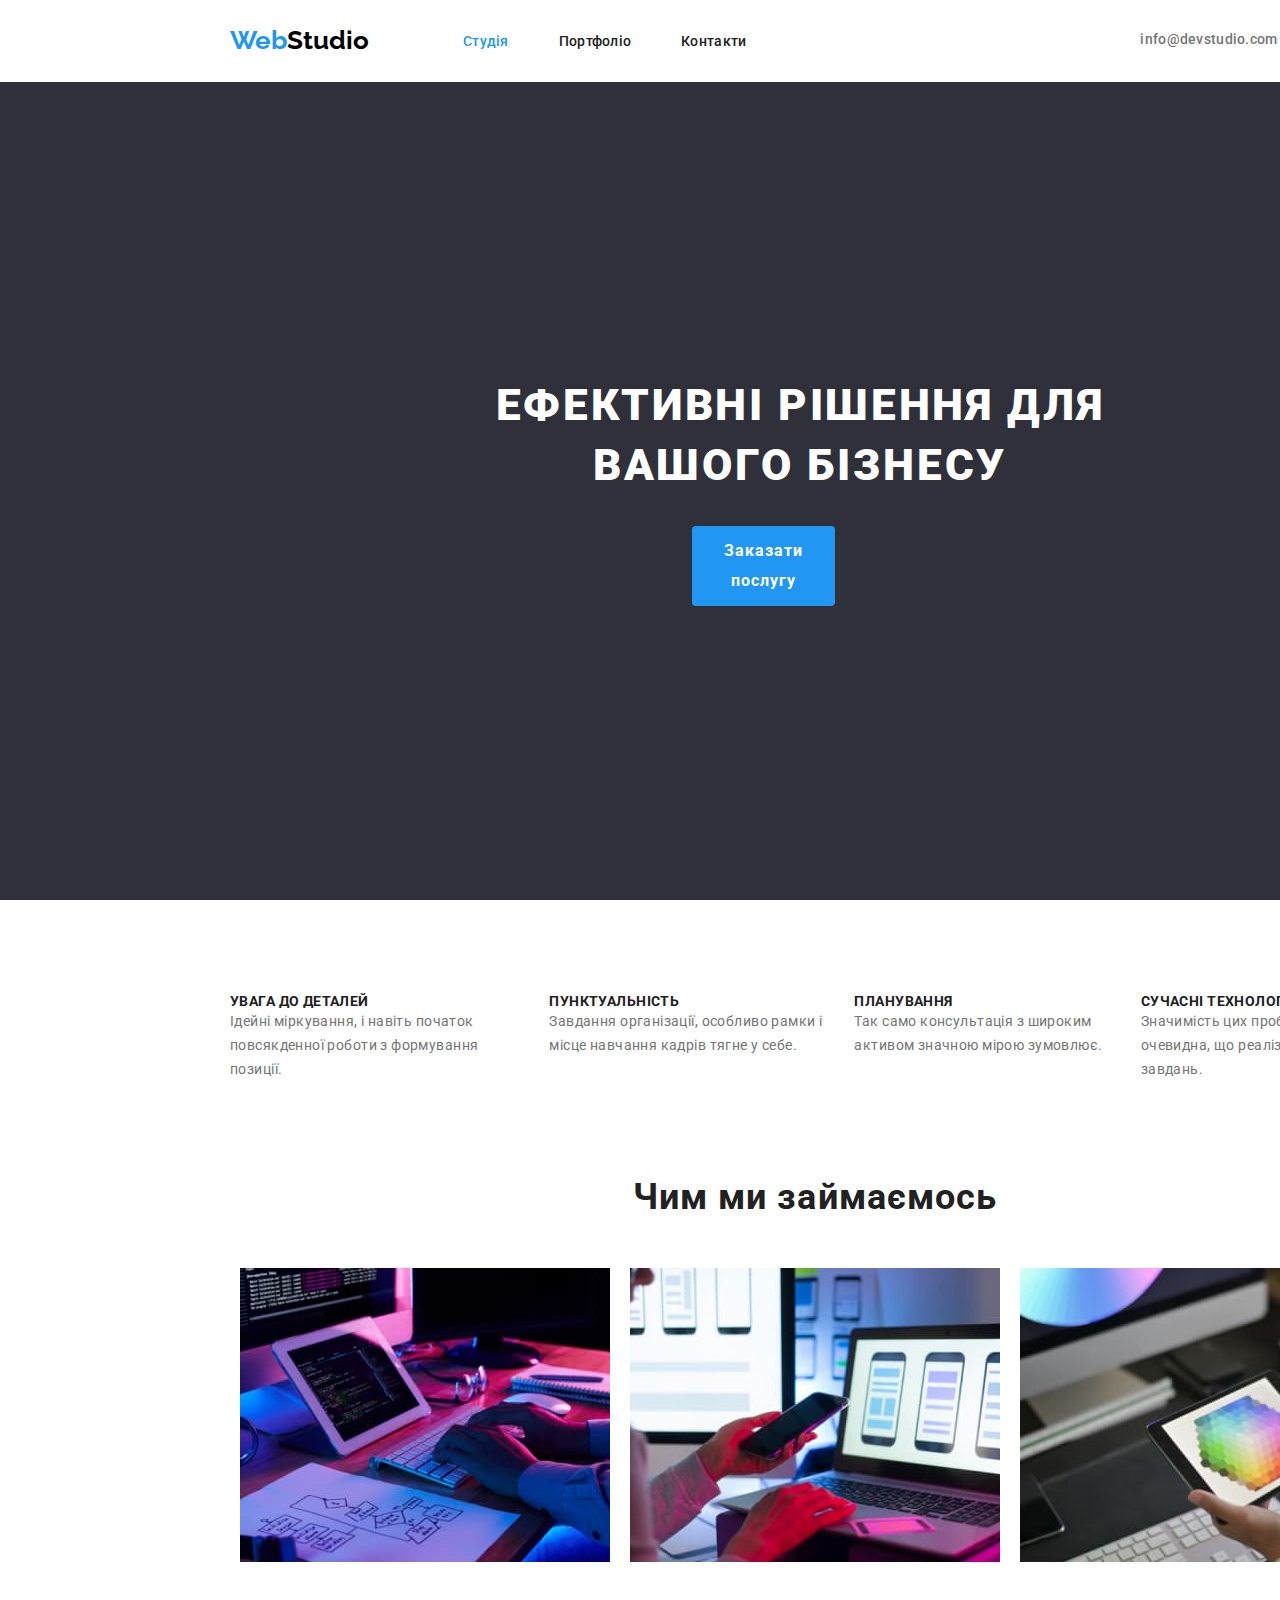
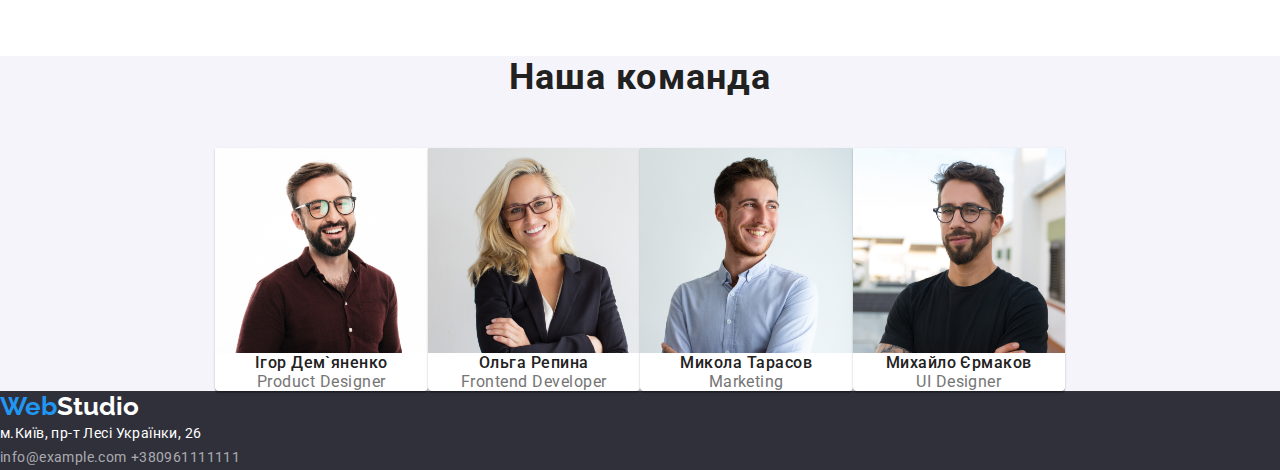
==== commit a5a39498: "flex2" ====
--- a/index.html
+++ b/index.html
@@ -23,7 +23,7 @@
         <nav class="header-nav">
           <ul class="header-list">
             <li class="header-item">
-              <a href="./index.html" class=" curent header-link">Студія</a>
+              <a class="  header-link current " href="./index.html" >Студія</a>
             </li>
             <li class="header-item">
               <a href="./portfolio.html" class="header-link">Портфоліо</a>
@@ -50,6 +50,7 @@
       </section>
       <section class="preference-main">
         <div class="container"> 
+          <h2 class="visually-hidden">Наші особливості</h2>
         <ul class="preference">
           <li class="preference-link">
             <h3 class="preference-title">Увага до деталей</h3>
--- a/css/styles.css
+++ b/css/styles.css
@@ -1,9 +1,4 @@
-/* .body {
-  width: 1600px;
-  margin: 0 auto;
-  background-color: #ffffff;
-  font-family: Roboto, sans-serif;
-} */
+
 :root {
   --black-color: #000000;
   --accent-color: #2196f3;
@@ -15,24 +10,28 @@
   --team-bg: #f5f4fa;
   --border-white: #eeeeee;
 }
-.p,
-.h1,
-.h2,
-.h3,
-.h4,
-.h5,
-.h6 {
+body {
+  background-color: var(--primary-background);
+  font-family: "Roboto", sans-serif;
+  color: var(--primary-text-color);
+}
+h1,
+h2,
+h3,
+h4,
+p {
   margin-top: 0;
   margin-bottom: 0;
- 
-}
-.ul,
-.ol {
+}
+
+ul,
+ol {
   margin-top: 0;
   margin-bottom: 0;
   padding-left: 0;
 }
-.current{ color: var(--accent-color);
+.header-link.current { 
+  color: var(--accent-color);
 }
 .container-header {
   display: flex;
@@ -160,6 +159,18 @@
   background-color: var(--blue-hover);
   color: var(--primary-bgc);
 }
+.visually-hidden {
+  position: absolute;
+  white-space: nowrap;
+  width: 1px;
+  height: 1px;
+  overflow: hidden;
+  border: 0;
+  padding: 0;
+  clip: rect(0 0 0 0);
+  clip-path: inset(50%);
+  margin: -1px;
+}
 .preference-main{
   padding: 0 15px;
   margin: 94px 215px;
